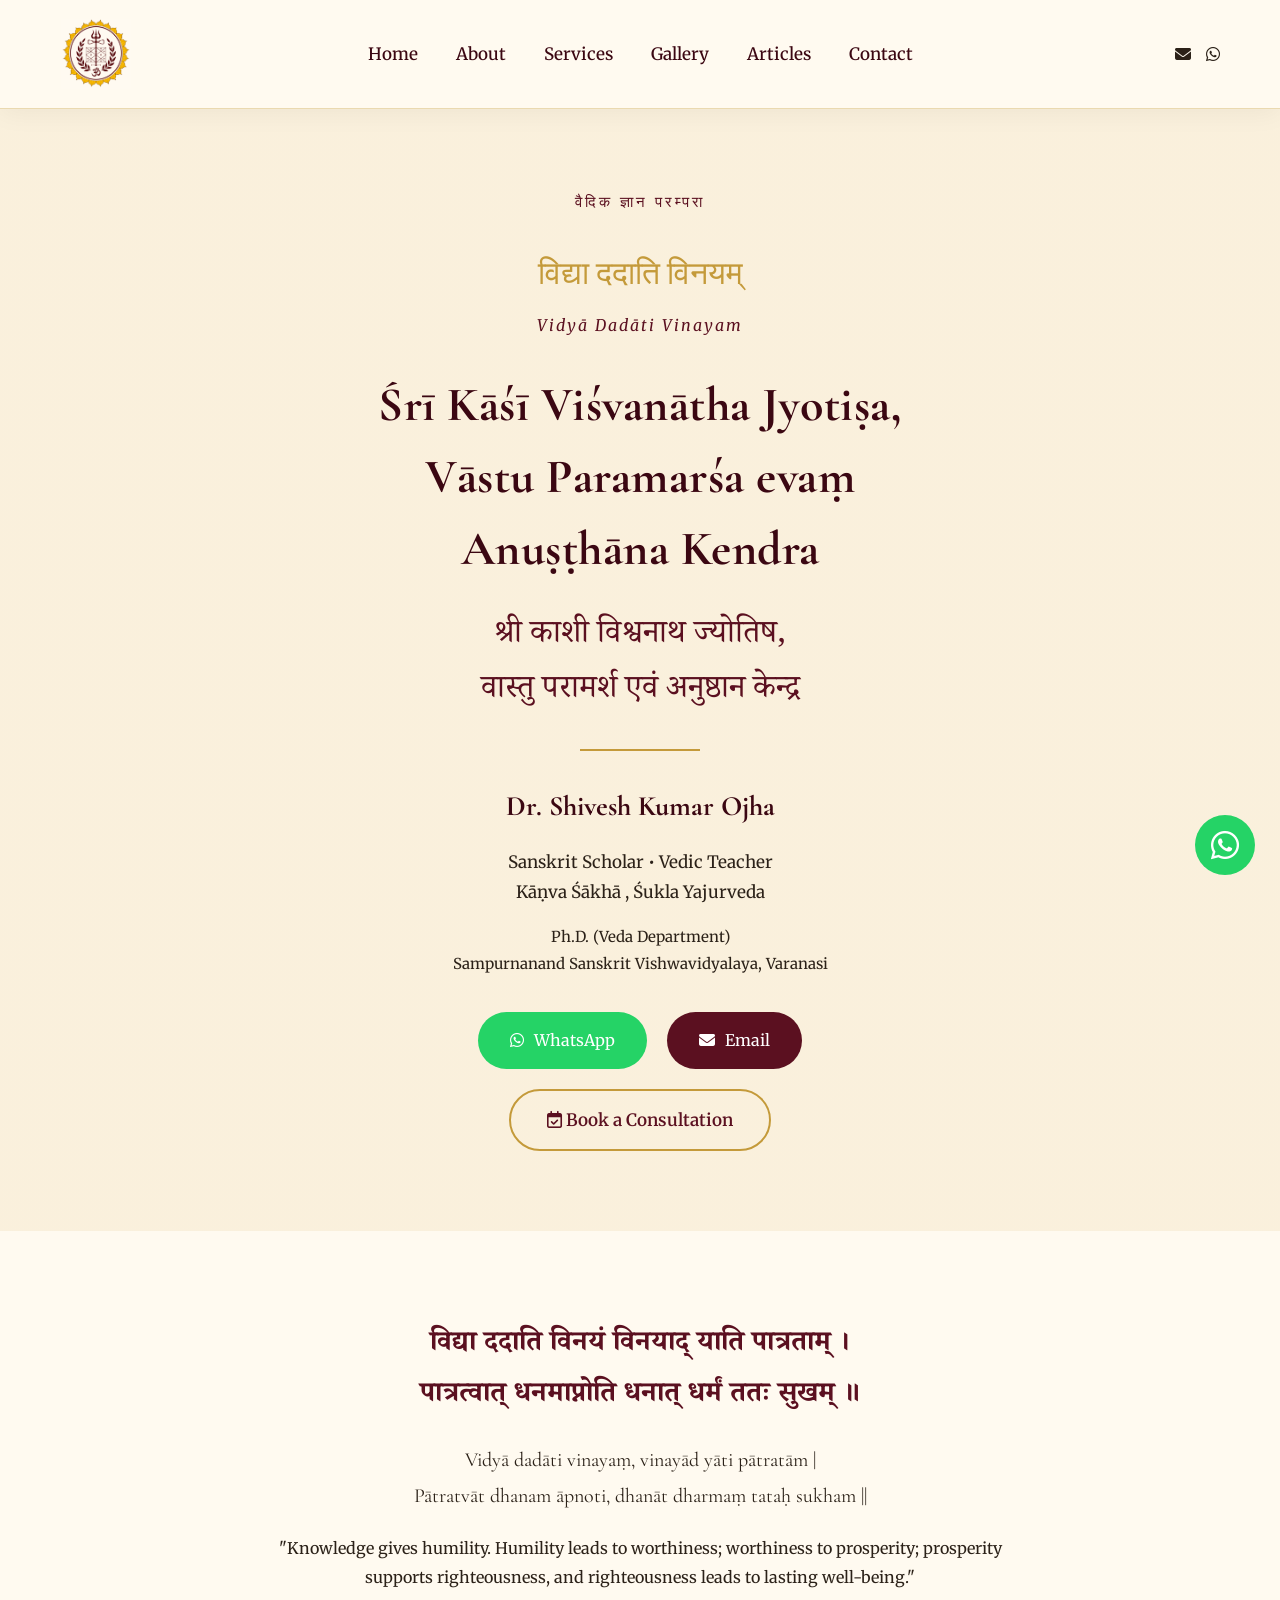
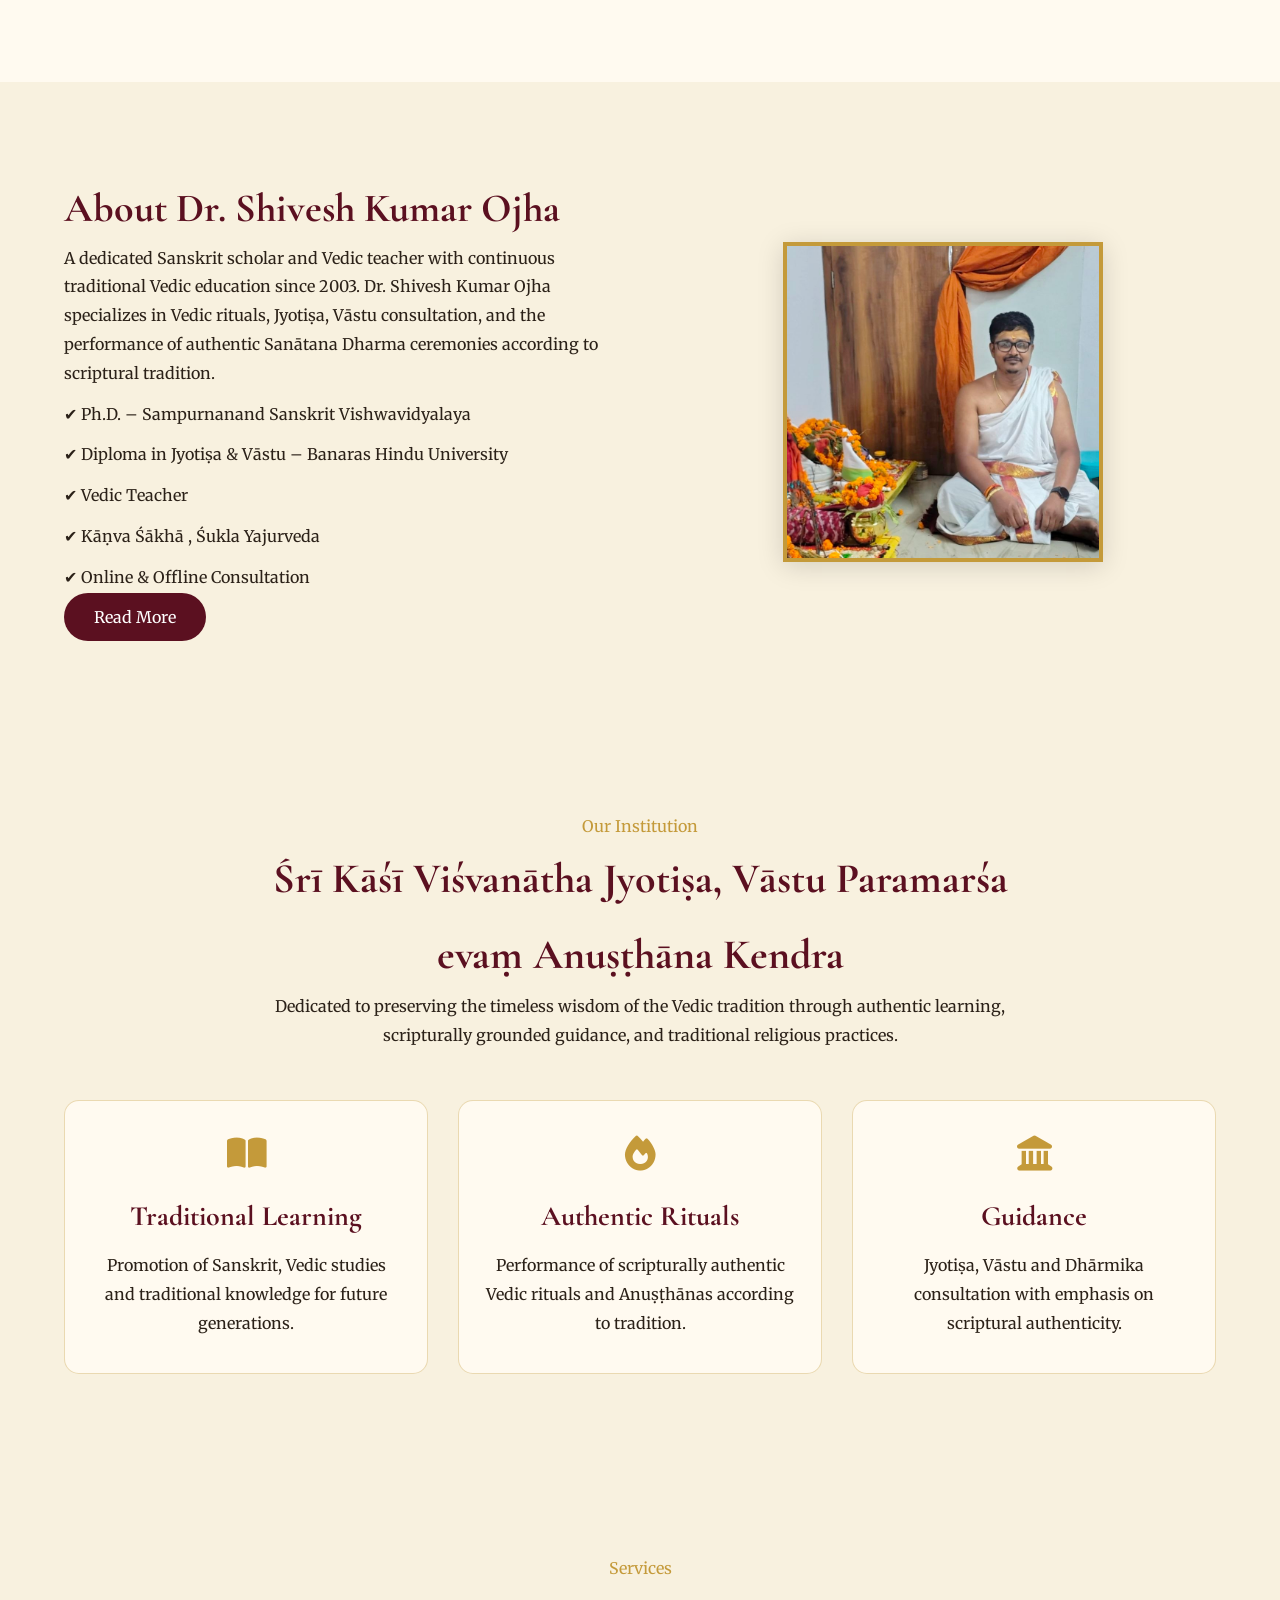
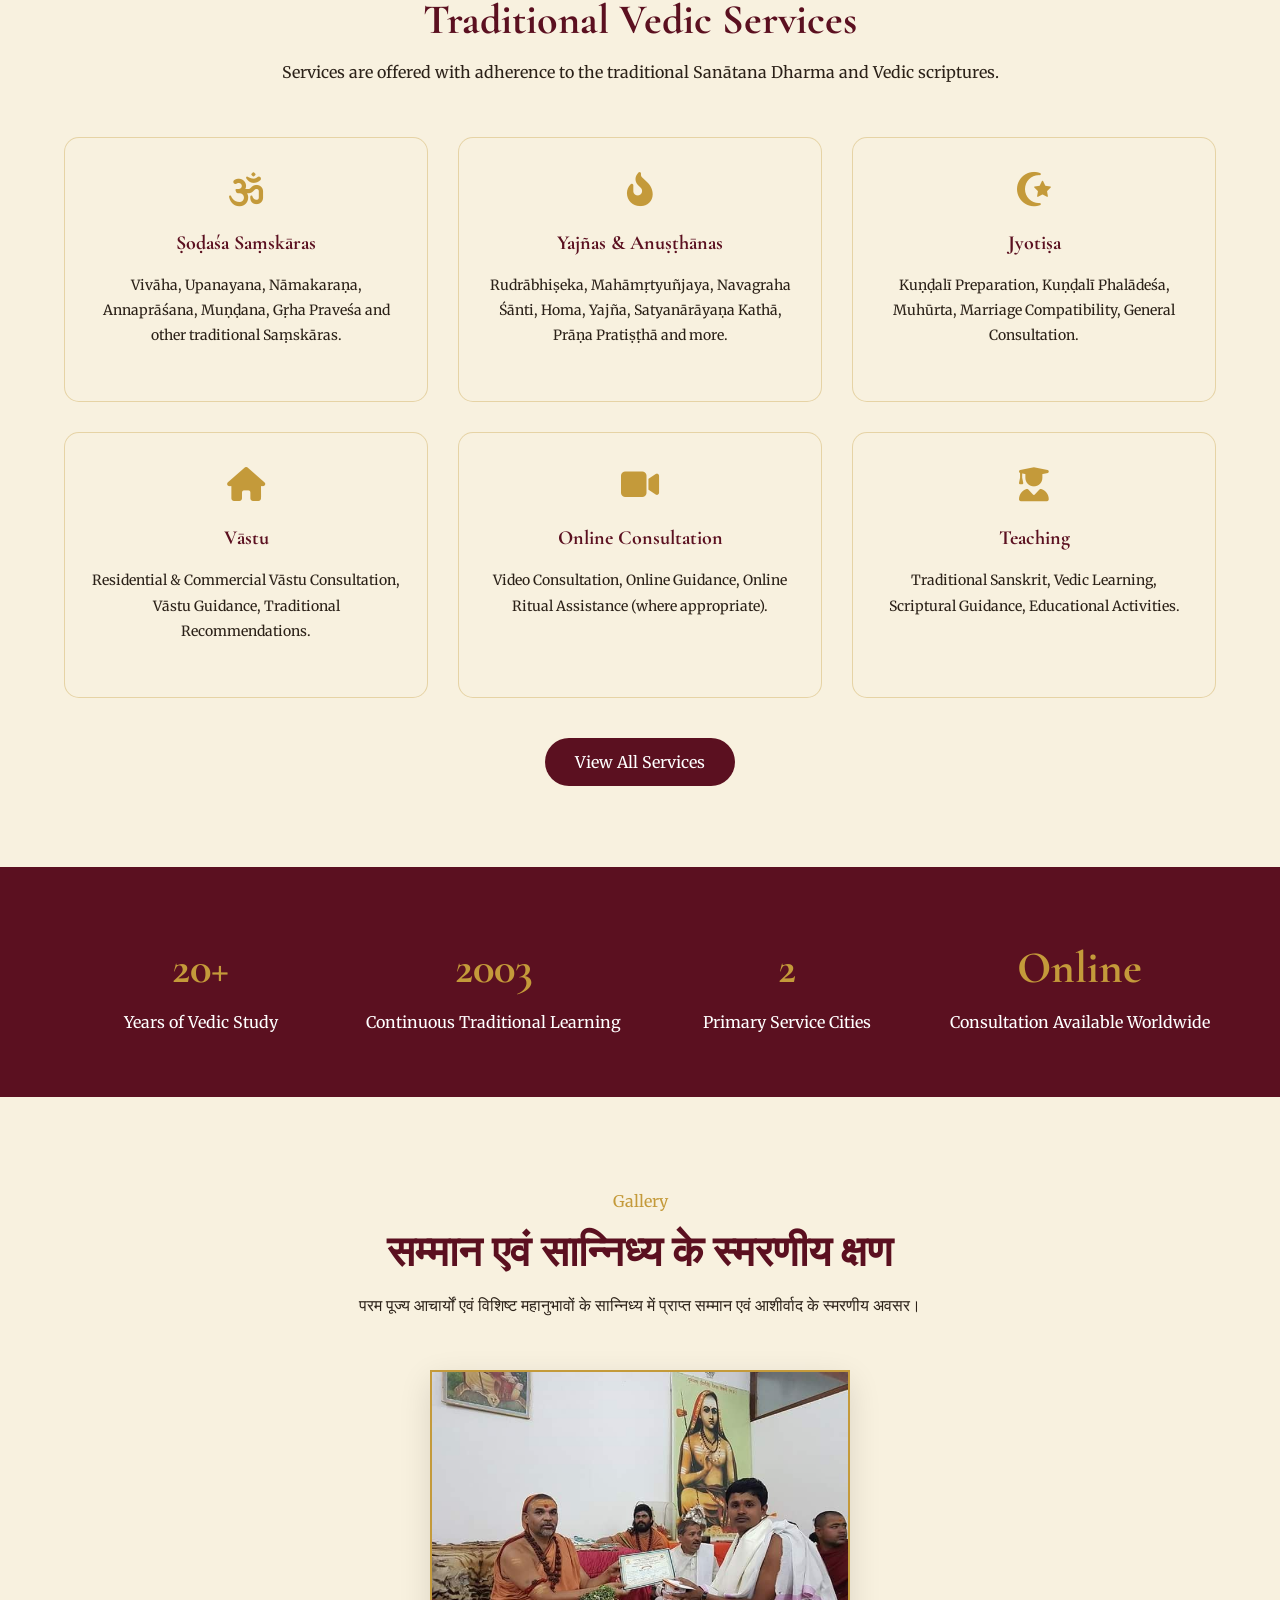
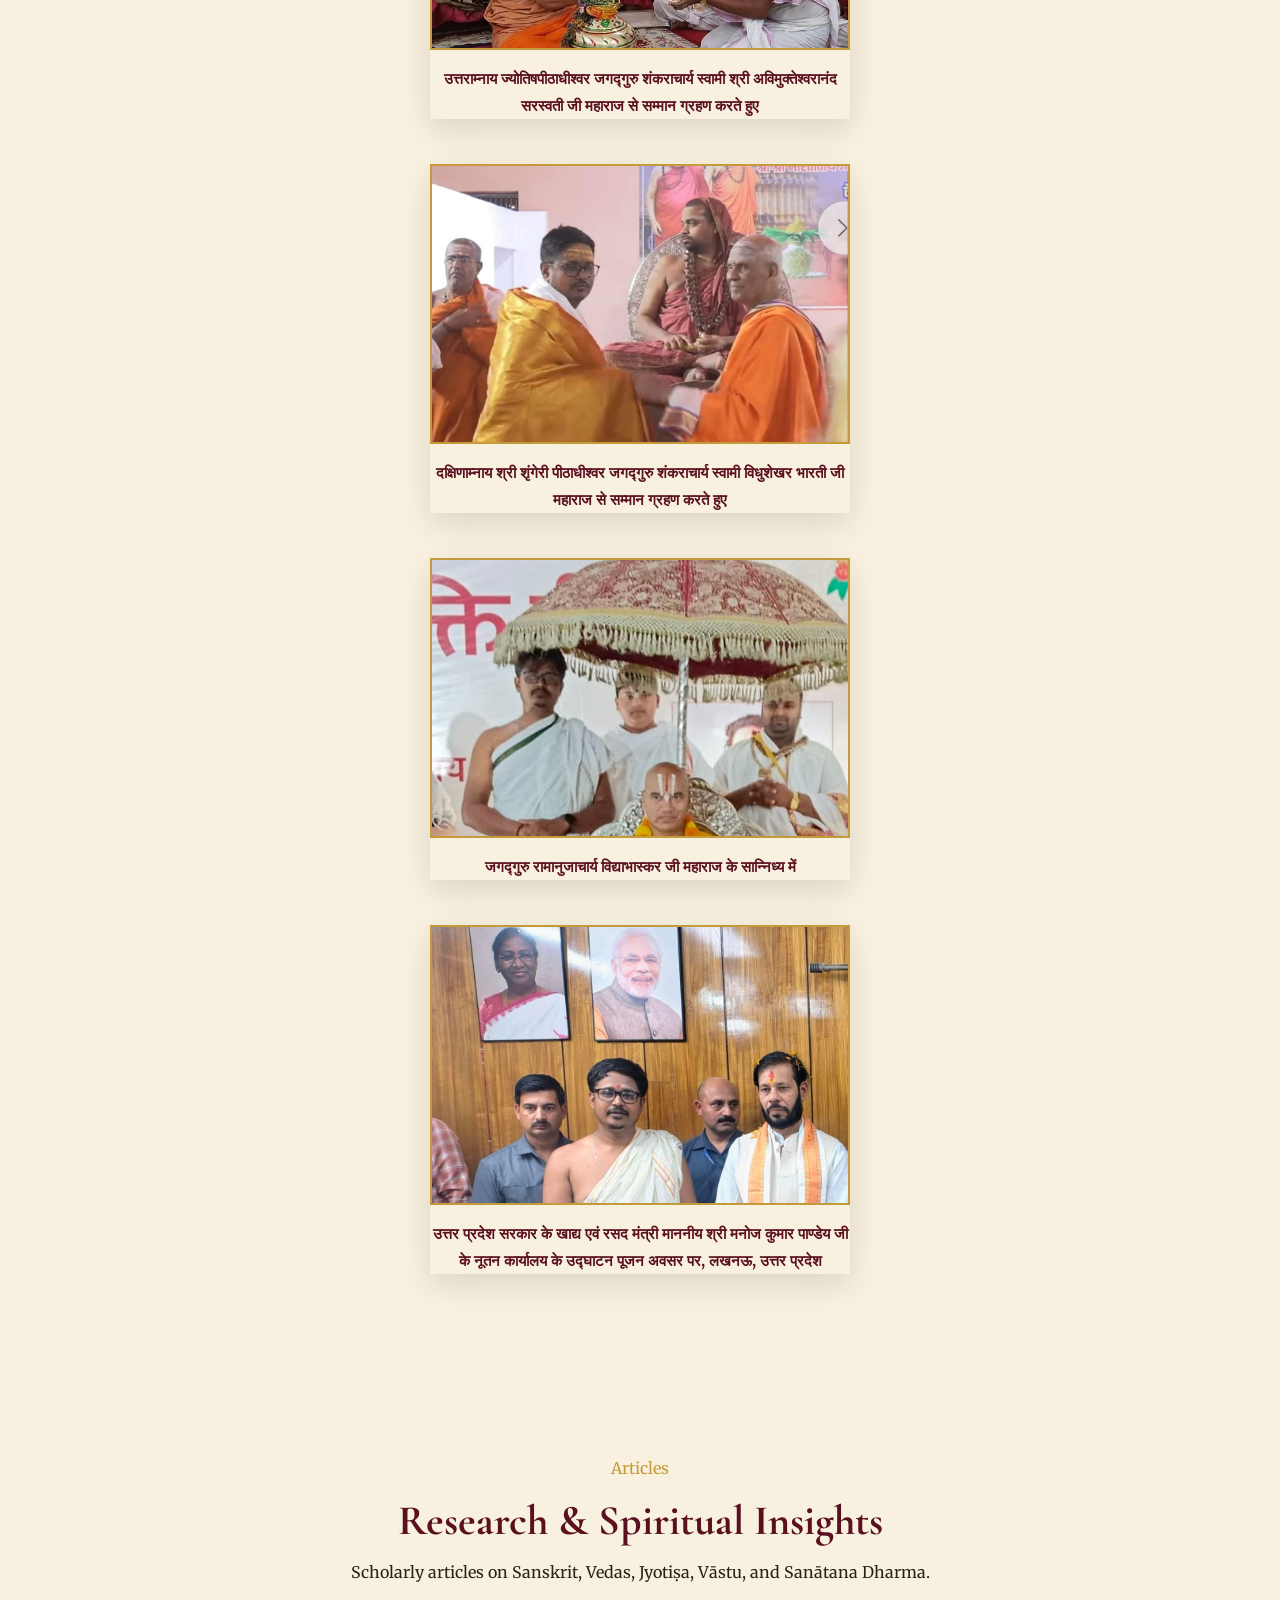
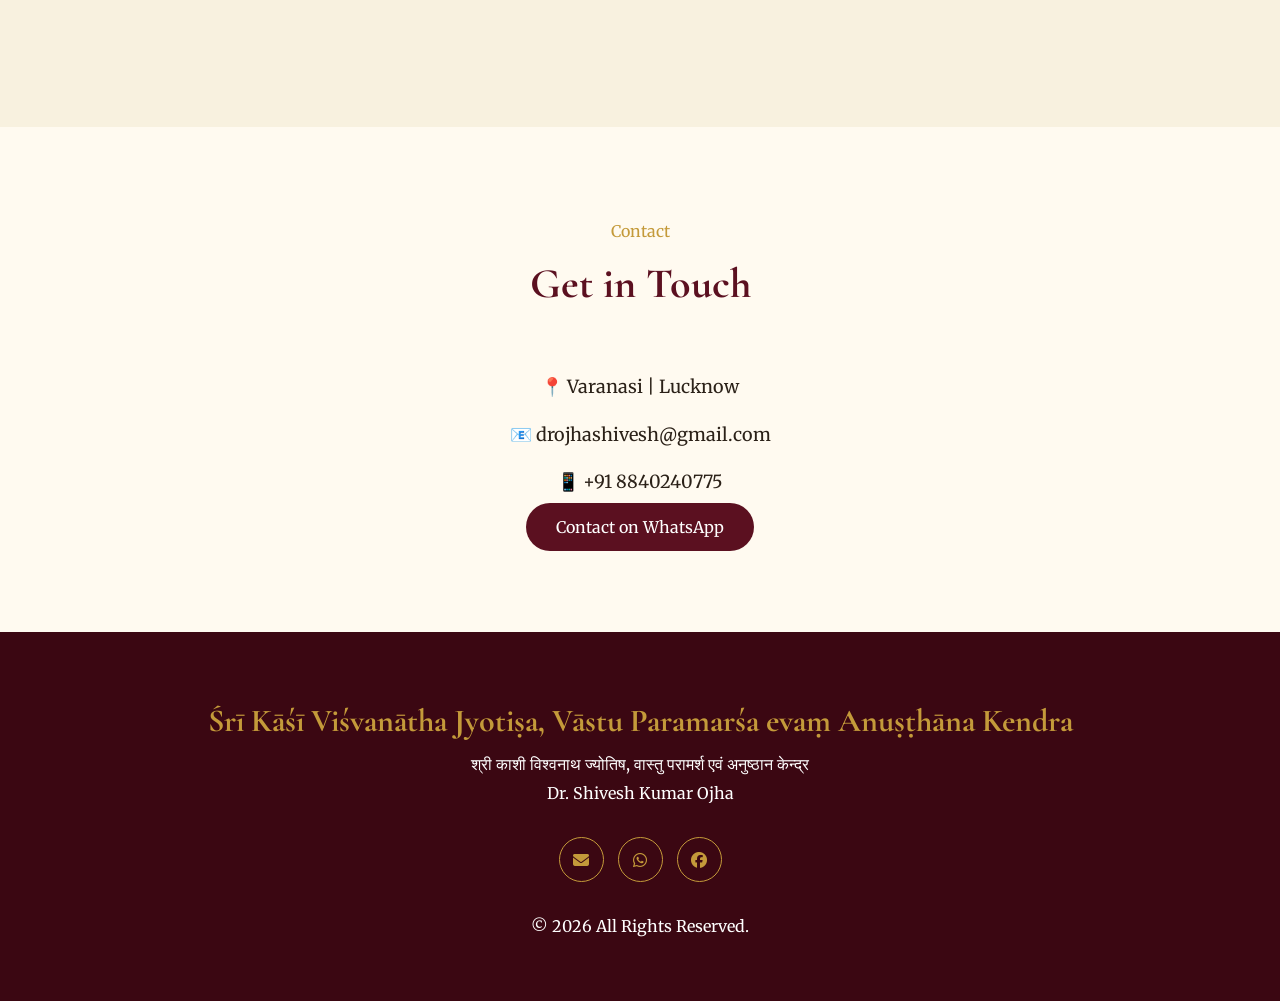
==== index.html @ 74077468 "First upload of my site" ====
<!DOCTYPE html>
<html lang="en">
<head>
    <meta charset="UTF-8">
    <meta name="viewport" content="width=device-width, initial-scale=1.0">
    <title>Śrī Kāśī Viśvanātha Jyotiṣa, Vāstu Paramarśa evaṃ Anuṣṭhāna Kendra</title>
    <meta name="description" content="Official website of Dr. Shivesh Kumar Ojha, Sanskrit Scholar, Vedic Teacher, Kāṇva Śākhā, Śukla Yajurveda. Traditional Vedic rituals, Jyotiṣa, Vāstu consultation and Anuṣṭhānas.">

    <!-- Google Fonts -->
    <link rel="preconnect" href="https://fonts.googleapis.com">
    <link rel="preconnect" href="https://fonts.gstatic.com" crossorigin>
    <link href="https://fonts.googleapis.com/css2?family=Cormorant+Garamond:wght@400;500;600;700&family=Merriweather:wght@300;400;700&family=Noto+Serif+Devanagari:wght@400;500;600;700&display=swap" rel="stylesheet">

    <!-- CSS Stylesheets -->
    <link rel="stylesheet" href="css/variables.css">
    <link rel="stylesheet" href="css/style.css">
    <link rel="stylesheet" href="css/responsive.css">

    <!-- Font Awesome Icons -->
    <link rel="stylesheet" href="https://cdnjs.cloudflare.com/ajax/libs/font-awesome/6.6.0/css/all.min.css">

    <!-- Page-specific override: 3-per-row / 2-row services grid (6 cards, 3 + 3) -->
    <style>
        .services-grid {
            display: grid !important;
            grid-template-columns: repeat(3, 1fr) !important;
            gap: 30px;
        }
        @media (max-width: 900px) {
            .services-grid {
                grid-template-columns: repeat(2, 1fr) !important;
            }
        }
        @media (max-width: 600px) {
            .services-grid {
                grid-template-columns: 1fr !important;
            }
        }
    </style>
</head>
<body>

    <!-- Navigation Header -->
    <header>
        <nav class="navbar">
            <div class="logo">
                <img src="logo.png" alt="Institution Logo" class="site-logo">
            </div>
            <ul class="nav-links">
                <li><a href="#">Home</a></li>
                <li><a href="about.html">About</a></li>
                <li><a href="services.html">Services</a></li>
                <li><a href="gallery.html">Gallery</a></li>
                <li><a href="articles.html">Articles</a></li>
                <li><a href="contact.html">Contact</a></li>
            </ul>
            <div class="nav-buttons">
    <a href="mailto:drojhashivesh@gmail.com"><i class="fa-solid fa-envelope"></i></a>
    <a href="https://wa.me/918840240775" target="_blank"><i class="fa-brands fa-whatsapp"></i></a>
</div>
            <button class="menu-toggle" id="menuToggle" aria-label="Toggle menu" aria-expanded="false">
                <i class="fa-solid fa-bars"></i>
            </button>
        </nav>
    </header>
    <div class="nav-overlay" id="navOverlay"></div>

    <!-- Hero Section -->
    <section class="hero">
        <div class="hero-overlay"></div>
        <div class="hero-content">
            <p class="subtitle">वैदिक ज्ञान परम्परा</p>
            
            <div class="sanskrit-motto">
                <p>विद्या ददाति विनयम्</p>
                <span>Vidyā Dadāti Vinayam</span>
            </div>

            <h1>
                Śrī Kāśī Viśvanātha Jyotiṣa,<br>
                Vāstu Paramarśa evaṃ<br>
                Anuṣṭhāna Kendra
            </h1>

            <h2>
                श्री काशी विश्वनाथ ज्योतिष,<br>
                वास्तु परामर्श एवं अनुष्ठान केन्द्र
            </h2>

            <div class="divider"></div>

            <h3>Dr. Shivesh Kumar Ojha</h3>

            <p class="designation">
                Sanskrit Scholar • Vedic Teacher<br>
                Kāṇva Śākhā , Śukla Yajurveda
            </p>

            <p class="qualification">
                Ph.D. (Veda Department)<br>
                Sampurnanand Sanskrit Vishwavidyalaya, Varanasi
            </p>

            <div class="hero-buttons">
                <a href="https://wa.me/918840240775" target="_blank" class="btn whatsapp-btn">
                    <i class="fa-brands fa-whatsapp"></i> WhatsApp
                </a>
                <a href="mailto:drojhashivesh@gmail.com" class="btn email-btn">
                    <i class="fa-solid fa-envelope"></i> Email
                </a>
            </div>

            <a href="https://wa.me/918840240775?text=Namaste%20Dr.%20Shivesh%20Kumar%20Ojha.%20I%20would%20like%20to%20book%20a%20consultation."
               target="_blank" class="consultation-btn">
                <i class="fa-regular fa-calendar-check"></i> Book a Consultation
            </a>
        </div>

        <div class="hero-image">
            <div class="image-placeholder">Founder Photograph</div>
        </div>
    </section>

    <!-- Sacred Quote Section -->
    <section class="quote">
        <div class="container">
            <h2>
                विद्या ददाति विनयं विनयाद् याति पात्रताम् ।<br>
                पात्रत्वात् धनमाप्नोति धनात् धर्मं ततः सुखम् ॥
            </h2>
            <p>
                Vidyā dadāti vinayaṃ, vinayād yāti pātratām |<br>
                Pātratvāt dhanam āpnoti, dhanāt dharmaṃ tataḥ sukham ||
            </p>
            <span>
                "Knowledge gives humility. Humility leads to worthiness; worthiness to prosperity; prosperity supports righteousness, and righteousness leads to lasting well-being."
            </span>
        </div>
    </section>

    <!-- About Preview Section -->
    <section class="about-preview">
        <div class="container">
            <div class="about-left">
                <h2>About Dr. Shivesh Kumar Ojha</h2>
                <p>
                    A dedicated Sanskrit scholar and Vedic teacher with continuous traditional Vedic education since 2003. Dr. Shivesh Kumar Ojha specializes in Vedic rituals, Jyotiṣa, Vāstu consultation, and the performance of authentic Sanātana Dharma ceremonies according to scriptural tradition.
                </p>
                <ul>
                    <li>✔ Ph.D. – Sampurnanand Sanskrit Vishwavidyalaya</li>
                    <li>✔ Diploma in Jyotiṣa & Vāstu – Banaras Hindu University</li>
                    <li>✔ Vedic Teacher</li>
                    <li>✔ Kāṇva Śākhā , Śukla Yajurveda</li>
                    <li>✔ Online & Offline Consultation</li>
                </ul>
                <a href="about.html" class="primary-btn">Read More</a>
            </div>
            <div class="about-right">
                <img src="founder.jpg" alt="Dr. Shivesh Kumar Ojha" class="about-photo">
            </div>
        </div>
    </section>

    <!-- Organization Section -->
    <section class="organization">
        <div class="container">
            <div class="section-heading">
                <span>Our Institution</span>
                <h2>Śrī Kāśī Viśvanātha Jyotiṣa, Vāstu Paramarśa evaṃ Anuṣṭhāna Kendra</h2>
                <p>
                    Dedicated to preserving the timeless wisdom of the Vedic tradition
                    through authentic learning, scripturally grounded guidance, and
                    traditional religious practices.
                </p>
            </div>

            <div class="org-grid">
                <div class="org-card">
                    <i class="fa-solid fa-book-open"></i>
                    <h3>Traditional Learning</h3>
                    <p>Promotion of Sanskrit, Vedic studies and traditional knowledge for future generations.</p>
                </div>
                <div class="org-card">
                    <i class="fa-solid fa-fire"></i>
                    <h3>Authentic Rituals</h3>
                    <p>Performance of scripturally authentic Vedic rituals and Anuṣṭhānas according to tradition.</p>
                </div>
                <div class="org-card">
                    <i class="fa-solid fa-landmark"></i>
                    <h3>Guidance</h3>
                    <p>Jyotiṣa, Vāstu and Dhārmika consultation with emphasis on scriptural authenticity.</p>
                </div>
            </div>
        </div>
    </section>

    <!-- Services Section -->
    <section class="services-preview">
        <div class="container">
            <div class="section-heading">
                <span>Services</span>
                <h2>Traditional Vedic Services</h2>
                <p>Services are offered with adherence to the traditional Sanātana Dharma and Vedic scriptures.</p>
            </div>

            <div class="services-grid">
                <div class="service-card" onclick="openServiceModal('samskara')">
                    <i class="fa-solid fa-om"></i>
                    <h3>Ṣoḍaśa Saṃskāras</h3>
                    <p>Vivāha, Upanayana, Nāmakaraṇa, Annaprāśana, Muṇḍana, Gṛha Praveśa and other traditional Saṃskāras.</p>
                </div>

                <div class="service-card" onclick="openServiceModal('yajna')">
                    <i class="fa-solid fa-fire-flame-curved"></i>
                    <h3>Yajñas & Anuṣṭhānas</h3>
                    <p>Rudrābhiṣeka, Mahāmṛtyuñjaya, Navagraha Śānti, Homa, Yajña, Satyanārāyaṇa Kathā, Prāṇa Pratiṣṭhā and more.</p>
                </div>

                <div class="service-card" onclick="openServiceModal('jyotisha')">
                    <i class="fa-solid fa-star-and-crescent"></i>
                    <h3>Jyotiṣa</h3>
                    <p>Kuṇḍalī Preparation, Kuṇḍalī Phalādeśa, Muhūrta, Marriage Compatibility, General Consultation.</p>
                </div>

                <div class="service-card" onclick="openServiceModal('vastu')">
                    <i class="fa-solid fa-house"></i>
                    <h3>Vāstu</h3>
                    <p>Residential & Commercial Vāstu Consultation, Vāstu Guidance, Traditional Recommendations.</p>
                </div>

                <div class="service-card" onclick="openServiceModal('online')">
                    <i class="fa-solid fa-video"></i>
                    <h3>Online Consultation</h3>
                    <p>Video Consultation, Online Guidance, Online Ritual Assistance (where appropriate).</p>
                </div>

                <div class="service-card" onclick="openServiceModal('teaching')">
                    <i class="fa-solid fa-user-graduate"></i>
                    <h3>Teaching</h3>
                    <p>Traditional Sanskrit, Vedic Learning, Scriptural Guidance, Educational Activities.</p>
                </div>
            </div>

            <div class="center-button">
                <a href="services.html" class="primary-btn">View All Services</a>
            </div>
        </div>
    </section>

    <!-- Statistics Section -->
    <section class="stats">
        <div class="container">
            <div class="stat-box">
                <h2>20+</h2>
                <p>Years of Vedic Study</p>
            </div>
            <div class="stat-box">
                <h2>2003</h2>
                <p>Continuous Traditional Learning</p>
            </div>
            <div class="stat-box">
                <h2>2</h2>
                <p>Primary Service Cities</p>
            </div>
            <div class="stat-box">
                <h2>Online</h2>
                <p>Consultation Available Worldwide</p>
            </div>
        </div>
    </section>

    <!-- Gallery Section -->
    <section class="gallery-preview">
        <div class="container">
            <div class="section-heading">
                <span>Gallery</span>
                <h2>सम्मान एवं सान्निध्य के स्मरणीय क्षण</h2>
                <p>परम पूज्य आचार्यों एवं विशिष्ट महानुभावों के सान्निध्य में प्राप्त सम्मान एवं आशीर्वाद के स्मरणीय अवसर।</p>
            </div>

            <div class="gallery-grid">
                <div class="gallery-item">
                    <img src="assets/images/photo1.jpg" alt="Blessing from Jagadguru Shankaracharya Swami Avimukteshwaranand Saraswati Ji">
                    <p>उत्तराम्नाय ज्योतिषपीठाधीश्वर जगद्गुरु शंकराचार्य स्वामी श्री अविमुक्तेश्वरानंद सरस्वती जी महाराज से सम्मान ग्रहण करते हुए</p>
                </div>

                <div class="gallery-item">
                    <img src="assets/images/photo2.jpg" alt="Blessing from Jagadguru Shankaracharya Swami Vidhusekhara Bharati Ji">
                    <p>दक्षिणाम्नाय श्री शृंगेरी पीठाधीश्वर जगद्गुरु शंकराचार्य स्वामी विधुशेखर भारती जी महाराज से सम्मान ग्रहण करते हुए</p>
                </div>

                <div class="gallery-item">
                    <img src="assets/images/photo3.jpg" alt="With Jagadguru Ramanujacharya Vidyabhaskar Ji">
                    <p>जगद्गुरु रामानुजाचार्य विद्याभास्कर जी महाराज के सान्निध्य में</p>
                </div>

                <div class="gallery-item">
                    <img src="assets/images/photo4.jpg" alt="Inauguration Puja with Minister Shri Manoj Kumar Pandey">
                    <p>उत्तर प्रदेश सरकार के खाद्य एवं रसद मंत्री माननीय श्री मनोज कुमार पाण्डेय जी के नूतन कार्यालय के उद्घाटन पूजन अवसर पर, लखनऊ, उत्तर प्रदेश</p>
                </div>
            </div>
        </div>
    </section>

    <!-- Articles Section -->
    <section class="articles-preview">
        <div class="container">
            <div class="section-heading">
                <span>Articles</span>
                <h2>Research & Spiritual Insights</h2>
                <p>Scholarly articles on Sanskrit, Vedas, Jyotiṣa, Vāstu, and Sanātana Dharma.</p>
            </div>
            <!-- Dynamic placeholder for article cards, links, or feeds can be injected here -->
        </div>
    </section>

    <!-- Contact Preview Section -->
    <section class="contact-preview">
        <div class="container">
            <div class="section-heading">
                <span>Contact</span>
                <h2>Get in Touch</h2>
            </div>
            <p>📍 Varanasi | Lucknow</p>
            <p>📧 drojhashivesh@gmail.com</p>
            <p>📱 +91 8840240775</p>
            <a href="https://wa.me/918840240775" target="_blank" class="primary-btn">Contact on WhatsApp</a>
        </div>
    </section>

    <!-- Footer & Universal Modals -->
    <footer>
        <div class="container">
            <h3>Śrī Kāśī Viśvanātha Jyotiṣa, Vāstu Paramarśa evaṃ Anuṣṭhāna Kendra</h3>
            <p>श्री काशी विश्वनाथ ज्योतिष, वास्तु परामर्श एवं अनुष्ठान केन्द्र</p>
            <p>Dr. Shivesh Kumar Ojha</p>
            
            <div class="footer-icons">
                <a href="mailto:drojhashivesh@gmail.com"><i class="fa-solid fa-envelope"></i></a>
                <a href="https://wa.me/918840240775" target="_blank"><i class="fa-brands fa-whatsapp"></i></a>
                <a href="#"><i class="fa-brands fa-facebook"></i></a>
            </div>
            <p>© 2026 All Rights Reserved.</p>
        </div>

        <!-- Universal Service Display Modal Window Popup -->
        <div id="serviceModal" class="modal">
            <div class="modal-content">
                <span class="close" onclick="closeServiceModal()">&times;</span>
                <h2 id="modalTitle"></h2>
                <p id="modalDescription"></p>
                <ul id="modalList"></ul>
                <a href="https://wa.me/918840240775" class="consultation-btn" target="_blank">📅 Book Consultation</a>
            </div>
        </div>
    </footer>

    <!-- Bottom Fixed WhatsApp Launcher Icon -->
    <a href="https://wa.me/918840240775" class="floating-whatsapp" target="_blank" aria-label="Chat on WhatsApp">
        <i class="fa-brands fa-whatsapp"></i>
    </a>

    <!-- External Script Integration -->
    <script src="js/script.js"></script>

    <!-- Mobile Navigation Toggle -->
    <script>
        (function () {
            var menuToggle = document.getElementById('menuToggle');
            var navLinks = document.querySelector('.nav-links');
            var navOverlay = document.getElementById('navOverlay');

            if (!menuToggle || !navLinks || !navOverlay) return;

            function closeMenu() {
                navLinks.classList.remove('active');
                navOverlay.classList.remove('active');
                menuToggle.setAttribute('aria-expanded', 'false');
                document.body.classList.remove('nav-open');
            }

            function toggleMenu() {
                var isOpen = navLinks.classList.toggle('active');
                navOverlay.classList.toggle('active', isOpen);
                menuToggle.setAttribute('aria-expanded', String(isOpen));
                document.body.classList.toggle('nav-open', isOpen);
            }

            menuToggle.addEventListener('click', toggleMenu);
            navOverlay.addEventListener('click', closeMenu);
            navLinks.querySelectorAll('a').forEach(function (link) {
                link.addEventListener('click', closeMenu);
            });
            window.addEventListener('resize', function () {
                if (window.innerWidth > 900) closeMenu();
            });
        })();
    </script>
</body>
</html>
---- css/variables.css ----
:root {

    /* Traditional Royal Palette */

    --cream: #f8f1df;
    --light-cream: #fffaf0;

    --maroon: #5b1020;
    --deep-maroon: #3b0712;

    --gold: #c49a3a;
    --soft-gold: #d8b866;

    --brown: #4a3020;

    --text-dark: #2b2118;
    --text-light: #fff8e7;

    --border-gold: rgba(196,154,58,0.35);


    /* Typography */

    --heading-font: "Cormorant Garamond", serif;

    --body-font: "Merriweather", serif;

    --devanagari-font: "Noto Serif Devanagari", serif;


    /* Layout */

    --container-width: 1200px;

    --section-space: 90px;


    /* Effects */

    --shadow:
    0 10px 30px rgba(0,0,0,0.12);


    --transition:
    all 0.3s ease;

}
.site-logo{
    width:80px;
    height:80px;
    object-fit:contain;
    display:block;
}
---- css/style.css ----
/* ================================
   GLOBAL RESET
================================ */

* {
    margin: 0;
    padding: 0;
    box-sizing: border-box;
}


html {
    scroll-behavior: smooth;
}


body {

    background: var(--cream);

    color: var(--text-dark);

    font-family: var(--body-font);

    line-height: 1.8;

    padding-top: 108px;

}


img {

    max-width: 100%;

    display: block;

}


a {

    text-decoration: none;

    color: inherit;

}


ul {

    list-style: none;

}



/* ================================
   COMMON CONTAINER
================================ */


.container {

    width: 90%;

    max-width: var(--container-width);

    margin: auto;

}



/* ================================
   NAVBAR
================================ */


header {

    position: sticky;

    top: 0;

    z-index: 1000;

}

.navbar{
    width:100%;
    display:grid;
    grid-template-columns:80px 1fr 80px;
    align-items:center;
    padding:18px 60px;
    background:rgba(255,250,241,.95);
    backdrop-filter:blur(12px);
    position:fixed;
    top:0;
    left:0;
    z-index:1000;
    border-bottom:1px solid var(--border-gold);
    box-shadow:0 4px 25px rgba(0,0,0,.05);
}

.logo{
    justify-self:start;
    width:72px;
    height:72px;
    display:flex;
    align-items:center;
    justify-content:center;
    flex-shrink:0;
}

.nav-links{
    justify-self:center;
}

.nav-buttons{
    justify-self:end;
}

.site-logo{
    width:70px;
    height:70px;
    object-fit:contain;
    display:block;
}

.nav-links{
    display:flex;
    align-items:center;
    justify-content:center;
    gap:38px;
    list-style:none;
    flex:1;
}


.nav-links a{

    text-decoration:none;

    color:var(--deep-maroon);

    font-size:17px;

    font-weight:500;

    transition:.3s;

    position:relative;

}
.nav-links a::after{

    content:"";

    position:absolute;

    left:0;

    bottom:-6px;

    width:0;

    height:2px;

    background:var(--gold);

    transition:.35s;

}



.nav-links a:hover::after{

    width:100%;

}



.nav-links a:hover {

    color: var(--gold);

}


.nav-buttons{
    width:72px;
    display:flex;
    justify-content:flex-end;
    gap:15px;
}



.whatsapp-btn {

    background: var(--maroon);

    color: white;

    padding: 10px 18px;

    border-radius: 30px;

}



.email-btn {

    color: var(--maroon);

    font-size: 22px;

}



/* ================================
   HERO
================================ */


.hero {

    min-height: 85vh;

    display: flex;

    align-items: center;

    justify-content: center;

    text-align: center;

    position: relative;

    padding: 70px 20px;

}


.hero-content {
    width: 100%;
    max-width: 800px;
    margin: 0 auto;
    z-index: 2;
}



.subtitle {

    color: var(--gold);

    letter-spacing: 2px;

    font-size: 14px;

}


.hero h1 {

    font-family: var(--heading-font);

    font-size: clamp(38px,5vw,65px);

    line-height: 1.15;

    color: var(--maroon);

    margin: 20px 0;

}


.hero h2 {

    font-family: var(--devanagari-font);

    font-size: 25px;

    font-weight: 500;

}


.divider {

    height: 2px;

    width: 120px;

    background: var(--gold);

    margin: 25px auto;

}



.hero h3 {

    font-family: var(--heading-font);

    font-size: 36px;

    color: var(--deep-maroon);

}


.designation {

    font-size: 18px;

}


.qualification {

    margin-top: 15px;

    font-size: 15px;

}



.hero-buttons {

    margin-top: 35px;

    display: flex;

    justify-content: center;

    gap: 20px;

}



.primary-btn,
.secondary-btn {


    padding: 14px 30px;

    border-radius: 40px;

    transition: var(--transition);

}



.primary-btn {

    background: var(--maroon);

    color:white;

}


.secondary-btn {

    border:1px solid var(--maroon);

    color:var(--maroon);

}


.primary-btn:hover,
.secondary-btn:hover {

    transform: translateY(-3px);

}



/* ================================
 QUOTE
================================ */


.quote {

    text-align:center;

    padding: var(--section-space) 20px;

    background: var(--light-cream);

}


.quote h2 {

    font-family: var(--devanagari-font);

    color:var(--maroon);

    font-size:28px;

}


.quote p {

    font-family: var(--heading-font);

    font-size:20px;

    margin:20px;

}


.quote span {

    display:block;

    max-width:750px;

    margin:auto;

}



/* ================================
 SECTION HEADINGS
================================ */


.section-heading {

    text-align:center;

    max-width:800px;

    margin:0 auto 50px;

}


.section-heading span {

    color:var(--gold);

}


.section-heading h2 {

    font-family:var(--heading-font);

    color:var(--maroon);

    font-size:42px;

}



/* ================================
 ABOUT
================================ */


.about-preview {

    padding:var(--section-space) 0;

}


.about-preview .container {

    display:grid;

    grid-template-columns:1fr 1fr;

    gap:60px;

    align-items:center;

}


.about-left h2 {

    font-family:var(--heading-font);

    color:var(--maroon);

    font-size:40px;

}


.about-left li {

    margin:12px 0;

}


.image-placeholder {

    min-height:300px;

    border:2px dashed var(--gold);

    display:flex;

    justify-content:center;

    align-items:center;

    color:var(--gold);

}


.large {

    min-height:450px;

}
/* ================================
   ORGANIZATION CARDS
================================ */


.organization,
.services-preview,
.gallery-preview,
.articles-preview,
.contact-preview {

    padding: var(--section-space) 0;

}



.org-grid,
.services-grid {

    display:grid;

    grid-template-columns:repeat(3,1fr);

    gap:30px;

}



.org-card,
.service-card {

    background:var(--light-cream);

    padding:35px 25px;

    text-align:center;

    border:1px solid var(--border-gold);

    border-radius:15px;

    transition:var(--transition);

}



.org-card:hover,
.service-card:hover {

    transform:translateY(-8px);

    box-shadow:var(--shadow);

}



.org-card i,
.service-card i {

    font-size:35px;

    color:var(--gold);

    margin-bottom:20px;

}



.org-card h3,
.service-card h3 {

    font-family:var(--heading-font);

    color:var(--maroon);

    font-size:28px;

    margin-bottom:10px;

}




/* ================================
   SERVICES
================================ */


.service-card p {

    font-size:15px;

}



.center-button {

    text-align:center;

    margin-top:50px;

}




/* ================================
   STATISTICS
================================ */


.stats {

    background:var(--maroon);

    color:white;

    padding:60px 0;

}


.stats .container {

    display:grid;

    grid-template-columns:repeat(4,1fr);

    gap:20px;

    text-align:center;

}


.stat-box h2 {

    font-family:var(--heading-font);

    color:var(--gold);

    font-size:45px;

}


.stat-box p {

    font-size:16px;

}




/* ================================
   GALLERY
================================ */


/* gallery-preview grid/item rules consolidated below near line ~1385 */





/* ================================
   CONTACT
================================ */


.contact-preview {

    text-align:center;

    background:var(--light-cream);

}



.contact-preview p {

    margin:15px;

    font-size:18px;

}




/* ================================
   FOOTER
================================ */


footer {

    background:var(--deep-maroon);

    color:white;

    text-align:center;

    padding:60px 20px;

}


footer h3 {

    font-family:var(--heading-font);

    color:var(--gold);

    font-size:32px;

}


.footer-icons {

    margin:25px 0;

}



.footer-icons a {

    display:inline-flex;

    width:45px;

    height:45px;

    justify-content:center;

    align-items:center;

    border:1px solid var(--gold);

    border-radius:50%;

    margin:5px;

    color:var(--gold);

}




/* ================================
   FLOATING WHATSAPP
================================ */


.floating-whatsapp {

    position:fixed;

    right:25px;

    bottom:25px;

    width:60px;

    height:60px;

    background:#25D366;

    color:white;

    border-radius:50%;

    display:flex;

    justify-content:center;

    align-items:center;

    font-size:32px;

    z-index:999;

}



/* ================================
   MOBILE PREPARATION
================================ */


.hero-image {
    display: none;
}

.founder-photo {
    width: 320px;
    height: 320px;
    object-fit: cover;
    border-radius: 0;
    border: 4px solid var(--gold);
    box-shadow: 0 4px 25px rgba(0,0,0,.15);
}

.about-photo {
    width: 320px;
    height: 320px;
    object-fit: cover;
    border-radius: 0;
    border: 4px solid var(--gold);
    box-shadow: 0 4px 25px rgba(0,0,0,.15);
    margin: 0 auto;
    display: block;
}

.about-preview .image-placeholder {
    width: 320px;
    height: 320px;
    margin: 0 auto;
    border: 2px dashed var(--gold);
    display: flex;
    justify-content: center;
    align-items: center;
    color: var(--gold);
}
.about-preview .image-placeholder {
    width: 320px;
    height: 320px;
    min-height: 320px;
    max-width: 320px;
    margin: 0 auto;
    border: 2px dashed var(--gold);
    display: flex;
    justify-content: center;
    align-items: center;
    color: var(--gold);
    flex-shrink: 0;
}


/* ================================
   SANSKRIT MOTTO
================================ */


.sanskrit-motto {

    margin:30px auto;

    text-align:center;

}



.sanskrit-motto p {

    font-family:var(--heading-font);

    font-size:32px;

    color:var(--gold);

    margin-bottom:8px;

}



.sanskrit-motto span {

    font-size:16px;

    letter-spacing:2px;

    color:var(--maroon);

    font-style:italic;

}





/* ================================
   HERO DESIGNATION
================================ */


.designation {

    margin-top:15px;

    font-size:17px;

    line-height:1.8;

    color:var(--text-color);

}



.hero h1 {

    line-height:1.5;

    letter-spacing:0.5px;

}



.hero h2 {

    margin-top:25px;

    line-height:1.7;

    font-weight:400;

}

/* ================================
   PREMIUM HERO SECTION
================================ */


.hero {

    min-height:85vh;

    display:flex;

    align-items:center;

    justify-content:center;

    text-align:center;

    background:

    linear-gradient(

    rgba(250,240,220,0.92),

    rgba(250,240,220,0.92)

    );

    padding:80px 20px;

}



.hero-content {

    max-width:900px;

    margin:auto;

}



.subtitle {

    color:var(--maroon);

    font-size:15px;

    letter-spacing:3px;

    text-transform:uppercase;

    margin-bottom:25px;

}



.hero h1 {

    font-family:var(--heading-font);

    color:var(--deep-maroon);

    font-size:48px;

    margin:20px 0;

}



.hero h2 {

    font-family:"Noto Serif Devanagari", serif;

    color:var(--maroon);

    font-size:32px;

    margin-bottom:25px;

}



.divider {

    width:120px;

    height:2px;

    background:var(--gold);

    margin:30px auto;

}



.hero h3 {

    font-family:var(--heading-font);

    color:var(--deep-maroon);

    font-size:28px;

}

/* ================================
   HERO CONTACT BUTTONS
================================ */


.hero-buttons {

    margin-top:35px;

    display:flex;

    justify-content:center;

    gap:20px;

}



.btn {

    padding:14px 32px;

    border-radius:30px;

    text-decoration:none;

    font-size:16px;

    display:inline-flex;

    align-items:center;

    gap:10px;

    transition:0.3s;

}



.whatsapp-btn {

    background:#25D366;

    color:white;

}



.email-btn {

    background:var(--maroon);

    color:white;

}



.btn:hover {

    transform:translateY(-4px);

    box-shadow:0 8px 20px rgba(0,0,0,0.15);

}
/* CENTER EVERYTHING IN HERO */

.hero {
    display: flex;
    justify-content: center;
    align-items: center;
    text-align: center;
}


.hero-content {
    width: 100%;
    max-width: 900px;
    margin: 0 auto;
}


.hero h1,
.hero h2,
.hero h3,
.hero p,
.hero .sanskrit-motto {
    text-align: center;
}


.hero-buttons {
    justify-content: center;
}

/* ===================== BOOK A CONSULTATION BUTTON ===================== */

.consultation-btn {
    display: inline-block;
    margin-top: 20px;
    padding: 14px 36px;
    border: 2px solid var(--gold);
    border-radius: 40px;
    background: transparent;
    color: var(--maroon);
    font-size: 17px;
    font-weight: 600;
    text-decoration: none;
    transition: all 0.3s ease;
}

.consultation-btn:hover {
    background: var(--gold);
    color: white;
    transform: translateY(-3px);
    box-shadow: 0 8px 20px rgba(0,0,0,0.15);
}
/* ================= MODAL ================= */

.modal{
display:none;
position:fixed;
left:0;
top:0;
width:100%;
height:100%;
background:rgba(0,0,0,.65);
z-index:9999;
}

.modal-content{
background:#fffdf6;
width:90%;
max-width:700px;
margin:5% auto;
padding:40px;
border-radius:18px;
position:relative;
max-height:80vh;
overflow-y:auto;
}

.modal-content h2{
text-align:center;
color:var(--maroon);
margin-bottom:15px;
}

.modal-content p{
text-align:center;
margin-bottom:25px;
}

.modal-content ul{
padding-left:20px;
}

.modal-content li{
margin:12px 0;
}

.close{
position:absolute;
right:20px;
top:15px;
font-size:35px;
cursor:pointer;
color:var(--maroon);
}

.service-card{
cursor:pointer;
}
.samskara-list{
    font-size:18px;
    line-height:2;
    color:var(--text-dark);
    margin:25px 0;
}
#modalList {
    text-align: left;
    margin: 20px auto;
    padding-left: 30px;
}

#modalList li {
    display: list-item;
    margin: 8px 0;
    font-size: 16px;
}
#serviceModal .modal-content {
    text-align: center;
}

#serviceModal #modalList {
    display: inline-block !important;
    text-align: left;
    list-style: decimal !important;
    padding-left: 40px !important;
    margin: 20px auto !important;
}

#serviceModal #modalList li {
    display: list-item !important;
    list-style: decimal !important;
    margin: 8px 0;
    font-size: 17px;
    color: var(--text-dark);
}
#serviceModal .modal-content {
    text-align: center;
}

#serviceModal #modalDescription {
    margin-bottom: 15px;
}

#serviceModal #modalList {
    display: inline-block !important;
    text-align: left;
    list-style: decimal !important;
    padding-left: 35px !important;
    margin: 10px auto 25px !important;
}

#serviceModal #modalList li {
    margin: 6px 0;
}

#serviceModal .consultation-btn {
    display: inline-flex;
    margin-top: 20px;
}
#serviceModal .consultation-btn {
    clear: both;
}
#serviceModal .consultation-btn {
    display: block !important;
    width: fit-content;
    margin: 30px auto 0 !important;
}

#serviceModal #modalList {
    margin-top: 10px !important;
    margin-bottom: 20px !important;
}

#serviceModal h2 {
    margin-bottom: 10px !important;
}

#serviceModal p {
    margin-bottom: 10px !important;
}
#serviceModal #modalDescription {
    display: block !important;
    visibility: visible !important;
    opacity: 1 !important;
    color: var(--text-dark) !important;
    margin: 15px auto 20px !important;
    font-size: 16px;
}
.section-heading h2 {
    color: var(--maroon);
}

/* Homepage "gallery-preview" section — scoped so it never collides
   with the separate .photo-gallery-section rules used on gallery.html */
.gallery-preview .gallery-grid {
    display: flex;
    flex-direction: column;
    align-items: center;
    gap: 45px;
    margin: 0 auto;
}

.gallery-preview .gallery-item {
    display: flex;
    flex-direction: column;
    align-items: center;
    width: 100%;
    max-width: 420px;
    background: transparent;
    border: none;
    padding: 0;
    text-align: center;
    overflow: visible;
}

.gallery-preview .gallery-item img {
    display: block;
    width: 100%;
    aspect-ratio: 1 / 1;
    object-fit: cover;
    object-position: center top;
    border-radius: 0;
    border: 2px solid var(--gold);
}

.gallery-preview .gallery-item p {
    position: static;
    display: block;
    width: 100%;
    margin: 15px 0 0;
    padding: 0;
    text-align: center;
    color: var(--maroon);
    font-weight: 700;
    font-size: 15px;
    line-height: 1.8;
}

/* ================================================
   ABOUT PAGE — new sections only.
   Reuses existing variables/tokens from style.css:
   --cream, --light-cream, --maroon, --deep-maroon,
   --gold, --border-gold, --text-dark, --heading-font,
   --devanagari-font, --body-font, --section-space,
   --shadow, --transition, --container-width
   No navbar/footer classes are touched or redefined.
================================================ */

/* ---------- ABOUT HERO ---------- */
.about-hero {
    text-align: center;
    padding: 160px 20px 80px;
    background: var(--cream);
}

.about-hero h1 {
    font-family: var(--heading-font);
    font-size: clamp(34px, 5vw, 56px);
    color: var(--maroon);
    margin: 15px 0;
}

.about-hero-name {
    font-family: var(--heading-font);
    font-size: clamp(24px, 3vw, 32px);
    color: var(--deep-maroon);
    font-weight: 500;
}

.about-hero-sanskrit {
    font-family: var(--devanagari-font);
    color: var(--gold);
    font-size: 20px;
    margin-top: 15px;
}

/* ---------- FOUNDER SECTION ---------- */
.founder-section {
    padding: var(--section-space) 0;
}

.founder-grid {
    display: grid;
    grid-template-columns: 1fr 1.2fr;
    gap: 60px;
    align-items: center;
}

.founder-image .about-photo {
    width: 100%;
    max-width: 380px;
    height: 380px;
}

.founder-content h2 {
    font-family: var(--heading-font);
    color: var(--maroon);
    font-size: 38px;
    margin: 8px 0 20px;
}

.founder-tags {
    list-style: none;
    display: flex;
    flex-wrap: wrap;
    gap: 10px 14px;
    margin-bottom: 22px;
    padding: 0;
}

.founder-tags li {
    background: var(--light-cream);
    border: 1px solid var(--border-gold);
    color: var(--deep-maroon);
    font-size: 14px;
    padding: 7px 16px;
    border-radius: 30px;
}

.founder-content p {
    margin-bottom: 16px;
    line-height: 1.9;
}

/* ---------- QUALIFICATIONS ---------- */
.qualifications-section {
    padding: var(--section-space) 0;
    background: var(--light-cream);
}

.qualification-grid {
    display: grid;
    grid-template-columns: repeat(4, 1fr);
    gap: 30px;
}

.qualification-card {
    background: var(--cream);
    text-align: center;
    padding: 35px 22px;
    border: 1px solid var(--border-gold);
    border-radius: 15px;
    transition: var(--transition);
}

.qualification-card:hover {
    transform: translateY(-8px);
    box-shadow: var(--shadow);
}

.qualification-card i {
    font-size: 32px;
    color: var(--gold);
    margin-bottom: 18px;
}

.qualification-card h3 {
    font-family: var(--heading-font);
    color: var(--maroon);
    font-size: 20px;
    margin-bottom: 10px;
}

.qualification-card p {
    font-size: 14px;
    line-height: 1.7;
}

/* ---------- AREAS OF EXPERTISE ---------- */
.expertise-section {
    padding: var(--section-space) 0;
}

.expertise-grid {
    display: grid;
    grid-template-columns: repeat(4, 1fr);
    gap: 25px;
}

.expertise-card {
    text-align: center;
    padding: 30px 15px;
    border: 1px solid var(--border-gold);
    border-radius: 15px;
    background: var(--light-cream);
    transition: var(--transition);
}

.expertise-card:hover {
    transform: translateY(-6px);
    box-shadow: var(--shadow);
    background: var(--cream);
}

.expertise-card i {
    font-size: 26px;
    color: var(--gold);
    margin-bottom: 14px;
}

.expertise-card h3 {
    font-family: var(--heading-font);
    color: var(--maroon);
    font-size: 17px;
    font-weight: 600;
}

/* ---------- JOURNEY TIMELINE ---------- */
.journey-section {
    padding: var(--section-space) 0;
    background: var(--light-cream);
}

.timeline {
    position: relative;
    max-width: 700px;
    margin: 0 auto;
    padding-left: 40px;
    border-left: 2px solid var(--gold);
}

.timeline-item {
    position: relative;
    padding-bottom: 45px;
}

.timeline-item:last-child {
    padding-bottom: 0;
}

.timeline-item::before {
    content: "";
    position: absolute;
    left: -47px;
    top: 4px;
    width: 12px;
    height: 12px;
    border-radius: 50%;
    background: var(--gold);
    border: 3px solid var(--cream);
    box-shadow: 0 0 0 2px var(--gold);
}

.timeline-year {
    font-family: var(--heading-font);
    color: var(--gold);
    font-size: 15px;
    font-weight: 700;
    letter-spacing: 1px;
    margin-bottom: 6px;
    min-height: 1px;
}

.timeline-content h3 {
    font-family: var(--heading-font);
    color: var(--maroon);
    font-size: 21px;
    margin-bottom: 8px;
}

.timeline-content p {
    font-size: 15px;
    line-height: 1.8;
}

/* ---------- MISSION / VISION ---------- */
.mission-section,
.vision-section {
    text-align: center;
    padding: var(--section-space) 20px;
}

.mission-section {
    background: var(--cream);
}

.vision-section {
    background: var(--light-cream);
}

.devanagari-quote {
    font-family: var(--devanagari-font);
    color: var(--maroon);
    font-size: 26px;
    margin-bottom: 10px;
}

.section-italic {
    font-style: italic;
    color: var(--gold);
    font-size: 16px;
    margin-bottom: 20px;
}

.mission-text {
    max-width: 750px;
    margin: 0 auto;
    line-height: 1.9;
}

/* ---------- VALUES ---------- */
.values-section {
    padding: var(--section-space) 0;
}

.values-grid {
    display: grid;
    grid-template-columns: repeat(5, 1fr);
    gap: 25px;
}

.value-card {
    text-align: center;
    padding: 30px 15px;
    border: 1px solid var(--border-gold);
    border-radius: 15px;
    transition: var(--transition);
}

.value-card:hover {
    transform: translateY(-6px);
    box-shadow: var(--shadow);
    background: var(--light-cream);
}

.value-card i {
    font-size: 26px;
    color: var(--gold);
    margin-bottom: 14px;
}

.value-card h3 {
    font-family: var(--heading-font);
    color: var(--maroon);
    font-size: 16px;
    font-weight: 600;
}

/* ---------- CLOSING QUOTE ---------- */
.closing-quote-section {
    text-align: center;
    padding: var(--section-space) 20px;
    background: var(--light-cream);
}

.closing-quote-translation {
    display: block;
    max-width: 600px;
    margin: 0 auto;
    color: var(--text-dark);
}

/* ---------- CONSULTATION CTA ---------- */
.about-cta-section {
    text-align: center;
    padding: var(--section-space) 20px;
    background: var(--cream);
}

.about-cta-section h2 {
    font-family: var(--heading-font);
    color: var(--maroon);
    font-size: 34px;
    margin-bottom: 15px;
}

.about-cta-section p {
    max-width: 550px;
    margin: 0 auto;
}

/* ---------- RESPONSIVE ---------- */
@media (max-width: 900px) {
    .founder-grid {
        grid-template-columns: 1fr;
        text-align: center;
    }

    .founder-tags {
        justify-content: center;
    }

    .qualification-grid,
    .expertise-grid {
        grid-template-columns: repeat(2, 1fr);
    }

    .values-grid {
        grid-template-columns: repeat(2, 1fr);
    }
}

@media (max-width: 480px) {
    .qualification-grid,
    .expertise-grid,
    .values-grid {
        grid-template-columns: 1fr;
    }

    .about-hero {
        padding: 140px 20px 60px;
    }
}

/* ================================================
   SERVICES PAGE — new sections only.
   Reuses existing variables/tokens from style.css:
   --cream, --light-cream, --maroon, --deep-maroon,
   --gold, --border-gold, --text-dark, --heading-font,
   --devanagari-font, --body-font, --section-space,
   --shadow, --transition, --container-width
   No navbar/footer classes are touched or redefined.
================================================ */

/* ---------- SERVICES HERO ---------- */
.services-hero {
    text-align: center;
    padding: 160px 20px 80px;
    background: var(--cream);
}

.services-hero h1 {
    font-family: var(--heading-font);
    font-size: clamp(34px, 5vw, 56px);
    color: var(--maroon);
    margin: 15px 0;
}

.services-hero-sanskrit {
    font-family: var(--devanagari-font);
    color: var(--gold);
    font-size: 22px;
}

.services-hero-intro {
    max-width: 720px;
    margin: 25px auto 0;
    line-height: 1.9;
}

/* ---------- FEATURED SERVICES GRID ---------- */
.services-grid-section {
    padding: var(--section-space) 0;
    background: var(--light-cream);
}

.services-grid {
    display: grid;
    grid-template-columns: repeat(4, 1fr);
    gap: 30px;
}

.service-card {
    background: var(--cream);
    border: 1px solid var(--border-gold);
    border-radius: 15px;
    padding: 35px 25px;
    text-align: center;
    transition: var(--transition);
    display: flex;
    flex-direction: column;
    align-items: center;
}

.service-card:hover {
    transform: translateY(-8px);
    box-shadow: var(--shadow);
}

.service-card i {
    font-size: 34px;
    color: var(--gold);
    margin-bottom: 18px;
}

.service-card h3 {
    font-family: var(--heading-font);
    color: var(--maroon);
    font-size: 20px;
    margin-bottom: 12px;
}

.service-card p {
    font-size: 14px;
    line-height: 1.8;
    flex-grow: 1;
    margin-bottom: 18px;
}

.service-readmore {
    color: var(--maroon);
    font-weight: 600;
    font-size: 14px;
    text-decoration: none;
    border-bottom: 1px solid var(--gold);
    padding-bottom: 2px;
    transition: var(--transition);
}

.service-readmore i {
    font-size: 12px;
    margin: 0 0 0 6px;
    color: inherit;
}

.service-readmore:hover {
    color: var(--gold);
}

/* ---------- DETAILED SERVICE SECTIONS ---------- */
.service-detail {
    padding: var(--section-space) 0;
    background: var(--cream);
    scroll-margin-top: 110px;
}

.service-detail.alt {
    background: var(--light-cream);
}

.service-detail-full {
    max-width: 780px;
    margin: 0 auto;
}

.service-detail-full h2 {
    font-family: var(--heading-font);
    color: var(--maroon);
    font-size: 34px;
    margin: 8px 0 18px;
}

.service-detail-full p {
    line-height: 1.9;
    margin-bottom: 14px;
}

.service-detail-full h4 {
    font-family: var(--heading-font);
    color: var(--deep-maroon);
    font-size: 17px;
    margin: 20px 0 10px;
}

.service-list {
    padding-left: 20px;
    margin-bottom: 10px;
}

.service-list li {
    margin-bottom: 8px;
    line-height: 1.7;
}

.service-meta {
    margin-top: 20px;
    padding-top: 16px;
    border-top: 1px solid var(--border-gold);
    color: var(--gold);
    font-weight: 600;
    font-size: 14px;
}

.service-meta i {
    margin-right: 6px;
}

/* ---------- WHY CHOOSE US ---------- */
.why-choose-section {
    padding: var(--section-space) 0;
    background: var(--light-cream);
}

.why-choose-grid {
    display: grid;
    grid-template-columns: repeat(3, 1fr);
    gap: 30px;
}

.why-choose-card {
    background: var(--cream);
    text-align: center;
    padding: 35px 25px;
    border: 1px solid var(--border-gold);
    border-radius: 15px;
    transition: var(--transition);
}

.why-choose-card:hover {
    transform: translateY(-8px);
    box-shadow: var(--shadow);
}

.why-choose-card i {
    font-size: 30px;
    color: var(--gold);
    margin-bottom: 16px;
}

.why-choose-card h3 {
    font-family: var(--heading-font);
    color: var(--maroon);
    font-size: 19px;
    margin-bottom: 10px;
}

.why-choose-card p {
    font-size: 14px;
    line-height: 1.7;
}

/* ---------- CONSULTATION PROCESS ---------- */
.process-section {
    padding: var(--section-space) 0;
    background: var(--cream);
}

.process-timeline {
    display: grid;
    grid-template-columns: repeat(5, 1fr);
    gap: 20px;
    position: relative;
}

.process-timeline::before {
    content: "";
    position: absolute;
    top: 24px;
    left: 10%;
    right: 10%;
    height: 2px;
    background: var(--gold);
    z-index: 0;
}

.process-step {
    text-align: center;
    position: relative;
    z-index: 1;
}

.process-number {
    width: 48px;
    height: 48px;
    line-height: 48px;
    margin: 0 auto 18px;
    background: var(--cream);
    border: 2px solid var(--gold);
    border-radius: 50%;
    color: var(--maroon);
    font-family: var(--heading-font);
    font-size: 20px;
    font-weight: 700;
}

.process-step h3 {
    font-family: var(--heading-font);
    color: var(--maroon);
    font-size: 18px;
    margin-bottom: 8px;
}

.process-step p {
    font-size: 13px;
    line-height: 1.6;
    padding: 0 6px;
}

/* ---------- FAQ ---------- */
.faq-section {
    padding: var(--section-space) 0;
    background: var(--light-cream);
}

.faq-list {
    max-width: 800px;
    margin: 0 auto;
}

.faq-item {
    background: var(--cream);
    border: 1px solid var(--border-gold);
    border-radius: 12px;
    padding: 18px 24px;
    margin-bottom: 16px;
}

.faq-item summary {
    font-family: var(--heading-font);
    color: var(--maroon);
    font-size: 17px;
    font-weight: 600;
    cursor: pointer;
    list-style: none;
    position: relative;
    padding-right: 30px;
}

.faq-item summary::-webkit-details-marker {
    display: none;
}

.faq-item summary::after {
    content: "+";
    position: absolute;
    right: 0;
    top: 0;
    color: var(--gold);
    font-size: 22px;
    font-weight: 400;
    transition: var(--transition);
}

.faq-item[open] summary::after {
    content: "\2212";
}

.faq-item p {
    margin-top: 14px;
    line-height: 1.8;
    padding-right: 10px;
}

/* ---------- FINAL CTA ---------- */
.services-cta-section {
    text-align: center;
    padding: var(--section-space) 20px;
    background: var(--cream);
}

.services-cta-section h2 {
    font-family: var(--heading-font);
    color: var(--maroon);
    font-size: 38px;
    margin-bottom: 10px;
}

.services-cta-section p {
    color: var(--gold);
    font-size: 18px;
    margin-bottom: 25px;
}

/* ---------- RESPONSIVE ---------- */
@media (max-width: 1000px) {
    .services-grid {
        grid-template-columns: repeat(2, 1fr);
    }

    .why-choose-grid {
        grid-template-columns: repeat(2, 1fr);
    }

    .process-timeline {
        grid-template-columns: repeat(5, 1fr);
        gap: 10px;
    }

    .process-step p {
        display: none;
    }
}

@media (max-width: 900px) {
    .service-detail-full {
        padding: 0 10px;
    }
}

@media (max-width: 600px) {
    .services-grid {
        grid-template-columns: 1fr;
    }

    .why-choose-grid {
        grid-template-columns: 1fr;
    }

    .process-timeline {
        grid-template-columns: 1fr;
    }

    .process-timeline::before {
        display: none;
    }

    .services-hero {
        padding: 140px 20px 60px;
    }
}

/* ================================================
   CONTACT PAGE — new sections only.
   Reuses .services-hero, .services-hero-sanskrit,
   .services-hero-intro, .process-timeline,
   .process-step, .process-number, .faq-section,
   .faq-list, .faq-item, .services-cta-section
   from services.css — do not duplicate those here.
   Also reuses variables from style.css:
   --cream, --light-cream, --maroon, --deep-maroon,
   --gold, --border-gold, --text-dark, --heading-font,
   --devanagari-font, --section-space, --shadow, --transition
================================================ */

/* ---------- CONTACT CARDS ---------- */
.contact-cards-section {
    padding: var(--section-space) 0;
    background: var(--light-cream);
}

.contact-cards-grid {
    display: grid;
    grid-template-columns: repeat(4, 1fr);
    gap: 30px;
}

.contact-card {
    background: var(--cream);
    border: 1px solid var(--border-gold);
    border-radius: 15px;
    padding: 40px 25px;
    text-align: center;
    transition: var(--transition);
    display: flex;
    flex-direction: column;
    align-items: center;
}

.contact-card:hover {
    transform: translateY(-8px);
    box-shadow: var(--shadow);
}

.contact-card i {
    font-size: 32px;
    color: var(--gold);
    margin-bottom: 18px;
}

.contact-card h3 {
    font-family: var(--heading-font);
    color: var(--maroon);
    font-size: 20px;
    margin-bottom: 10px;
}

.contact-card p {
    font-size: 14px;
    line-height: 1.7;
    flex-grow: 1;
    margin-bottom: 20px;
}

.contact-card-btn {
    display: inline-block;
    padding: 10px 22px;
    border: 2px solid var(--gold);
    border-radius: 30px;
    color: var(--maroon);
    font-size: 14px;
    font-weight: 600;
    text-decoration: none;
    transition: var(--transition);
    word-break: break-word;
}

.contact-card-btn:hover {
    background: var(--gold);
    color: white;
}

/* ---------- CONSULTATION LOCATIONS ---------- */
.locations-section {
    padding: var(--section-space) 0;
    background: var(--cream);
}

.locations-grid {
    display: grid;
    grid-template-columns: repeat(2, 1fr);
    gap: 30px;
    margin-bottom: 35px;
}

.location-card {
    background: var(--light-cream);
    border: 1px solid var(--border-gold);
    border-radius: 15px;
    padding: 40px 30px;
    text-align: center;
    transition: var(--transition);
}

.location-card:hover {
    transform: translateY(-8px);
    box-shadow: var(--shadow);
}

.location-card i {
    font-size: 28px;
    color: var(--gold);
    margin-bottom: 14px;
}

.location-card h3 {
    font-family: var(--heading-font);
    color: var(--deep-maroon);
    font-size: 15px;
    letter-spacing: 1px;
    text-transform: uppercase;
    margin-bottom: 14px;
}

.location-city {
    font-family: var(--heading-font);
    color: var(--maroon);
    font-size: 26px;
    margin-bottom: 10px;
}

.location-hindi {
    display: block;
    font-family: var(--devanagari-font);
    font-size: 16px;
    color: var(--gold);
    margin-top: 4px;
}

.location-address {
    font-size: 14px;
    color: var(--text-dark);
    margin-bottom: 8px;
    line-height: 1.6;
}

.location-note {
    font-size: 14px;
    font-style: italic;
    color: var(--text-dark);
}

.locations-online-note {
    text-align: center;
    font-family: var(--heading-font);
    color: var(--maroon);
    font-size: 18px;
    font-weight: 600;
}

.locations-online-note i {
    color: var(--gold);
    margin-right: 8px;
}

/* ---------- OFFICE HOURS ---------- */
.office-hours-section {
    padding: var(--section-space) 0;
    background: var(--light-cream);
}

.office-hours-grid {
    display: grid;
    grid-template-columns: repeat(2, 1fr);
    gap: 30px;
}

.office-hours-card {
    background: var(--cream);
    border: 1px solid var(--border-gold);
    border-radius: 15px;
    padding: 40px 30px;
    text-align: center;
}

.office-hours-card i {
    font-size: 28px;
    color: var(--gold);
    margin-bottom: 14px;
}

.office-hours-card h3 {
    font-family: var(--heading-font);
    color: var(--maroon);
    font-size: 19px;
    margin-bottom: 10px;
}

.office-hours-highlight {
    color: var(--gold);
    font-weight: 700;
    margin-top: 6px;
}

/* ---------- CONTACT CTA BUTTONS (3 buttons) ---------- */
.contact-cta-buttons {
    flex-wrap: wrap;
}

/* ---------- RESPONSIVE ---------- */
@media (max-width: 1000px) {
    .contact-cards-grid {
        grid-template-columns: repeat(2, 1fr);
    }
}

@media (max-width: 700px) {
    .locations-grid,
    .office-hours-grid {
        grid-template-columns: 1fr;
    }
}

@media (max-width: 600px) {
    .contact-cards-grid {
        grid-template-columns: 1fr;
    }
}

/* ================================================
   GALLERY PAGE — new sections only.
   Reuses .services-hero, .services-hero-sanskrit
   from services.css. Reuses variables from style.css:
   --cream, --light-cream, --maroon, --deep-maroon,
   --gold, --border-gold, --text-dark, --heading-font,
   --devanagari-font, --section-space, --shadow, --transition
================================================ */

.gallery-subheading {
    font-family: var(--heading-font);
    color: var(--maroon);
    font-size: 20px;
    margin-top: 8px;
}

/* ---------- PHOTO GALLERY ---------- */
.photo-gallery-section {
    padding: var(--section-space) 0;
    background: var(--cream);
}

.photo-grid {
    display: grid;
    grid-template-columns: repeat(auto-fill, minmax(260px, 1fr));
    gap: 28px;
}

.gallery-item {
    border: 1px solid var(--border-gold);
    border-radius: 0;
    overflow: hidden;
    box-shadow: var(--shadow);
    transition: var(--transition);
    cursor: pointer;
    background: var(--light-cream);
}

.gallery-item:hover {
    transform: translateY(-6px);
    box-shadow: 0 12px 28px rgba(0,0,0,0.18);
}

.gallery-item img {
    width: 100%;
    height: 280px;
    object-fit: cover;
    display: block;
}

/* ---------- VIDEO GALLERY ---------- */
.video-gallery-section {
    padding: var(--section-space) 0;
    background: var(--light-cream);
}

.video-grid {
    display: grid;
    grid-template-columns: repeat(auto-fill, minmax(300px, 1fr));
    gap: 28px;
}

.video-item {
    position: relative;
    border: 1px solid var(--border-gold);
    border-radius: 0;
    overflow: hidden;
    box-shadow: var(--shadow);
    transition: var(--transition);
    cursor: pointer;
    background: #000;
}

.video-item:hover {
    transform: translateY(-6px);
    box-shadow: 0 12px 28px rgba(0,0,0,0.18);
}

.video-item video{
    width:100%;
    aspect-ratio: 16 / 9;
    height:auto;
    display:block;
    object-fit:cover;
    background:#000;
    pointer-events:none;
}

.video-play-icon {
    position: absolute;
    top: 50%;
    left: 50%;
    transform: translate(-50%, -50%);
    width: 64px;
    height: 64px;
    border-radius: 50%;
    background: rgba(255,255,255,0.9);
    border: 2px solid var(--gold);
    display: flex;
    align-items: center;
    justify-content: center;
    color: var(--maroon);
    font-size: 22px;
    transition: var(--transition);
}

.video-item:hover .video-play-icon {
    background: var(--gold);
    color: white;
}

/* ---------- IMAGE LIGHTBOX ---------- */
.lightbox {
    display: none;
    position: fixed;
    inset: 0;
    background: rgba(20, 10, 5, 0.92);
    z-index: 2000;
    align-items: center;
    justify-content: center;
}

.lightbox.active {
    display: flex;
}

.lightbox-image {
    max-width: 88vw;
    max-height: 86vh;
    border: 3px solid var(--gold);
    border-radius: 0;
    box-shadow: 0 10px 40px rgba(0,0,0,0.5);
}

.lightbox-close,
.lightbox-prev,
.lightbox-next {
    position: absolute;
    background: transparent;
    border: none;
    color: var(--cream);
    cursor: pointer;
    transition: var(--transition);
}

.lightbox-close {
    top: 24px;
    right: 34px;
    font-size: 40px;
    line-height: 1;
}

.lightbox-close:hover,
.lightbox-prev:hover,
.lightbox-next:hover {
    color: var(--gold);
}

.lightbox-prev,
.lightbox-next {
    top: 50%;
    transform: translateY(-50%);
    font-size: 30px;
    padding: 12px 16px;
}

.lightbox-prev {
    left: 20px;
}

.lightbox-next {
    right: 20px;
}

/* ---------- VIDEO LIGHTBOX ---------- */
.video-lightbox {
    display: none;
    position: fixed;
    inset: 0;
    background: rgba(20, 10, 5, 0.92);
    z-index: 2000;
    align-items: center;
    justify-content: center;
}

.video-lightbox.active {
    display: flex;
}

.video-lightbox video {
    max-width: 88vw;
    max-height: 86vh;
    border: 3px solid var(--gold);
    border-radius: 0;
    box-shadow: 0 10px 40px rgba(0,0,0,0.5);
    background: #000;
}

/* ---------- RESPONSIVE ---------- */
@media (max-width: 600px) {
    .photo-grid,
    .video-grid {
        grid-template-columns: 1fr;
    }

    .gallery-item img,
    .video-item video {
        height: 240px;
    }

    .lightbox-prev,
    .lightbox-next {
        font-size: 22px;
        padding: 8px 10px;
    }

    .lightbox-close {
        top: 14px;
        right: 18px;
        font-size: 32px;
    }
}

/* ================================================
   ARTICLES PAGE — new sections only.
   Reuses .services-hero, .services-hero-intro,
   .vision-section, .devanagari-quote, .section-italic,
   .mission-text, .closing-quote-section,
   .services-cta-section, .contact-cta-buttons
   from services.css / about.css — not redefined here.
================================================ */

.articles-hero-tags {
    font-family: var(--heading-font);
    color: var(--gold);
    font-size: 17px;
    letter-spacing: 1px;
    margin-top: 10px;
}

/* ---------- COMING SOON CARD ---------- */
.coming-soon-section {
    padding: var(--section-space) 0;
    background: var(--light-cream);
}

.coming-soon-card {
    max-width: 700px;
    margin: 0 auto;
    text-align: center;
    background: var(--cream);
    border: 1px solid var(--border-gold);
    border-radius: 20px;
    padding: 60px 40px;
    box-shadow: var(--shadow);
}

.coming-soon-icon {
    font-size: 48px;
    margin-bottom: 20px;
}

.coming-soon-card h2 {
    font-family: var(--heading-font);
    color: var(--maroon);
    font-size: 32px;
    margin-bottom: 18px;
}

.coming-soon-card p {
    line-height: 1.9;
}

/* ---------- NOTIFICATION ---------- */
.notification-text {
    text-align: center;
    font-family: var(--heading-font);
    color: var(--maroon);
    font-size: 18px;
    font-style: italic;
    max-width: 600px;
    margin: 0 auto;
}

/* ---------- RESPONSIVE ---------- */
@media (max-width: 600px) {
    .coming-soon-card {
        padding: 45px 22px;
    }
}
---- css/responsive.css ----
/* ================================================
   RESPONSIVE STYLES
   Mobile navigation (hamburger menu) + layout
   adjustments for tablet and phone screens.
   Loaded after style.css, so rules here override it.
================================================ */

/* Safety net: prevents any accidental horizontal scroll on phones */
html, body {
    overflow-x: hidden;
    max-width: 100%;
}


/* ---------- Hamburger button (hidden on desktop) ---------- */
.menu-toggle {
    display: none;
    background: none;
    border: none;
    font-size: 26px;
    color: var(--maroon);
    cursor: pointer;
    padding: 6px;
    line-height: 1;
    justify-self: end;
}

.menu-toggle i {
    pointer-events: none;
}

/* Dark backdrop shown behind the open mobile menu */
.nav-overlay {
    display: none;
    position: fixed;
    inset: 0;
    background: rgba(0, 0, 0, 0.45);
    z-index: 1040;
    opacity: 0;
    transition: opacity 0.3s ease;
}

.nav-overlay.active {
    display: block;
    opacity: 1;
}

body.nav-open {
    overflow: hidden;
}

/* ================================================
   TABLET & BELOW (<= 900px)
================================================ */
@media (max-width: 900px) {

    /* ---- Navbar / hamburger menu ---- */
    .navbar {
        grid-template-columns: auto 1fr auto;
        padding: 12px 20px;
    }

    .menu-toggle {
        display: block;
        order: 3;
    }

    .nav-buttons {
        width: auto;
        gap: 14px;
        order: 2;
        margin-right: 8px;
    }

    .nav-links {
        position: fixed;
        top: 0;
        right: -100%;
        width: 78%;
        max-width: 320px;
        height: 100vh;
        background: var(--cream);
        display: flex;
        flex-direction: column;
        align-items: flex-start;
        justify-content: flex-start;
        gap: 0;
        padding: 110px 30px 40px;
        box-shadow: -6px 0 30px rgba(0, 0, 0, 0.15);
        transition: right 0.35s ease;
        z-index: 1050;
        overflow-y: auto;
    }

    .nav-links.active {
        right: 0;
    }

    .nav-links li {
        width: 100%;
        border-bottom: 1px solid var(--border-gold);
    }

    .nav-links a {
        display: block;
        padding: 16px 2px;
        font-size: 18px;
    }

    body {
        padding-top: 92px;
    }

    /* ---- Homepage sections ---- */
    .about-preview .container {
        grid-template-columns: 1fr;
        gap: 35px;
        text-align: center;
    }

    .org-grid {
        grid-template-columns: repeat(2, 1fr);
    }

    .stats .container {
        grid-template-columns: repeat(2, 1fr);
        gap: 30px 20px;
    }

    /* ---- Common section heading ---- */
    .section-heading h2 {
        font-size: 32px;
    }

    .hero h1 {
        margin: 16px 0;
    }
}

/* ================================================
   MOBILE (<= 600px)
================================================ */
@media (max-width: 600px) {

    .navbar {
        padding: 10px 16px;
    }

    .logo,
    .site-logo {
        width: 54px;
        height: 54px;
    }

    body {
        padding-top: 80px;
    }

    .container {
        width: 92%;
    }

    .nav-links {
        width: 82%;
        padding: 100px 24px 30px;
    }

    /* ---- Hero ---- */
    .hero {
        padding: 50px 16px;
    }

    .hero h2 {
        font-size: 17px;
    }

    .hero-buttons {
        flex-direction: column;
        align-items: stretch;
        gap: 14px;
    }

    .primary-btn,
    .secondary-btn,
    .hero-buttons .btn {
        text-align: center;
    }

    /* ---- Section heading ---- */
    .section-heading h2 {
        font-size: 26px;
    }

    .section-heading {
        margin-bottom: 35px;
    }

    /* ---- Homepage ---- */
    .org-grid {
        grid-template-columns: 1fr;
    }

    .stats .container {
        grid-template-columns: repeat(2, 1fr);
        gap: 20px 14px;
    }

    .stat-box h2 {
        font-size: 32px;
    }

    /* ---- About hero name/title ---- */
    .hero h3 {
        font-size: 28px;
    }

    /* ---- Contact CTA buttons ---- */
    .contact-cta-buttons {
        flex-direction: column;
        align-items: stretch;
    }

    /* ---- Process timeline numbers already stack via style.css;
       just tighten spacing here ---- */
    .process-step h3 {
        font-size: 16px;
    }

    /* ---- Timeline (About > Journey) ---- */
    .timeline {
        padding-left: 28px;
    }

    .timeline-item::before {
        left: -35px;
    }
}

/* ================================================
   SMALL PHONES (<= 400px)
================================================ */
@media (max-width: 400px) {
    .nav-links {
        width: 88%;
        max-width: none;
    }

    .hero h1 {
        font-size: 30px;
    }

    .stats .container {
        grid-template-columns: 1fr;
    }
}
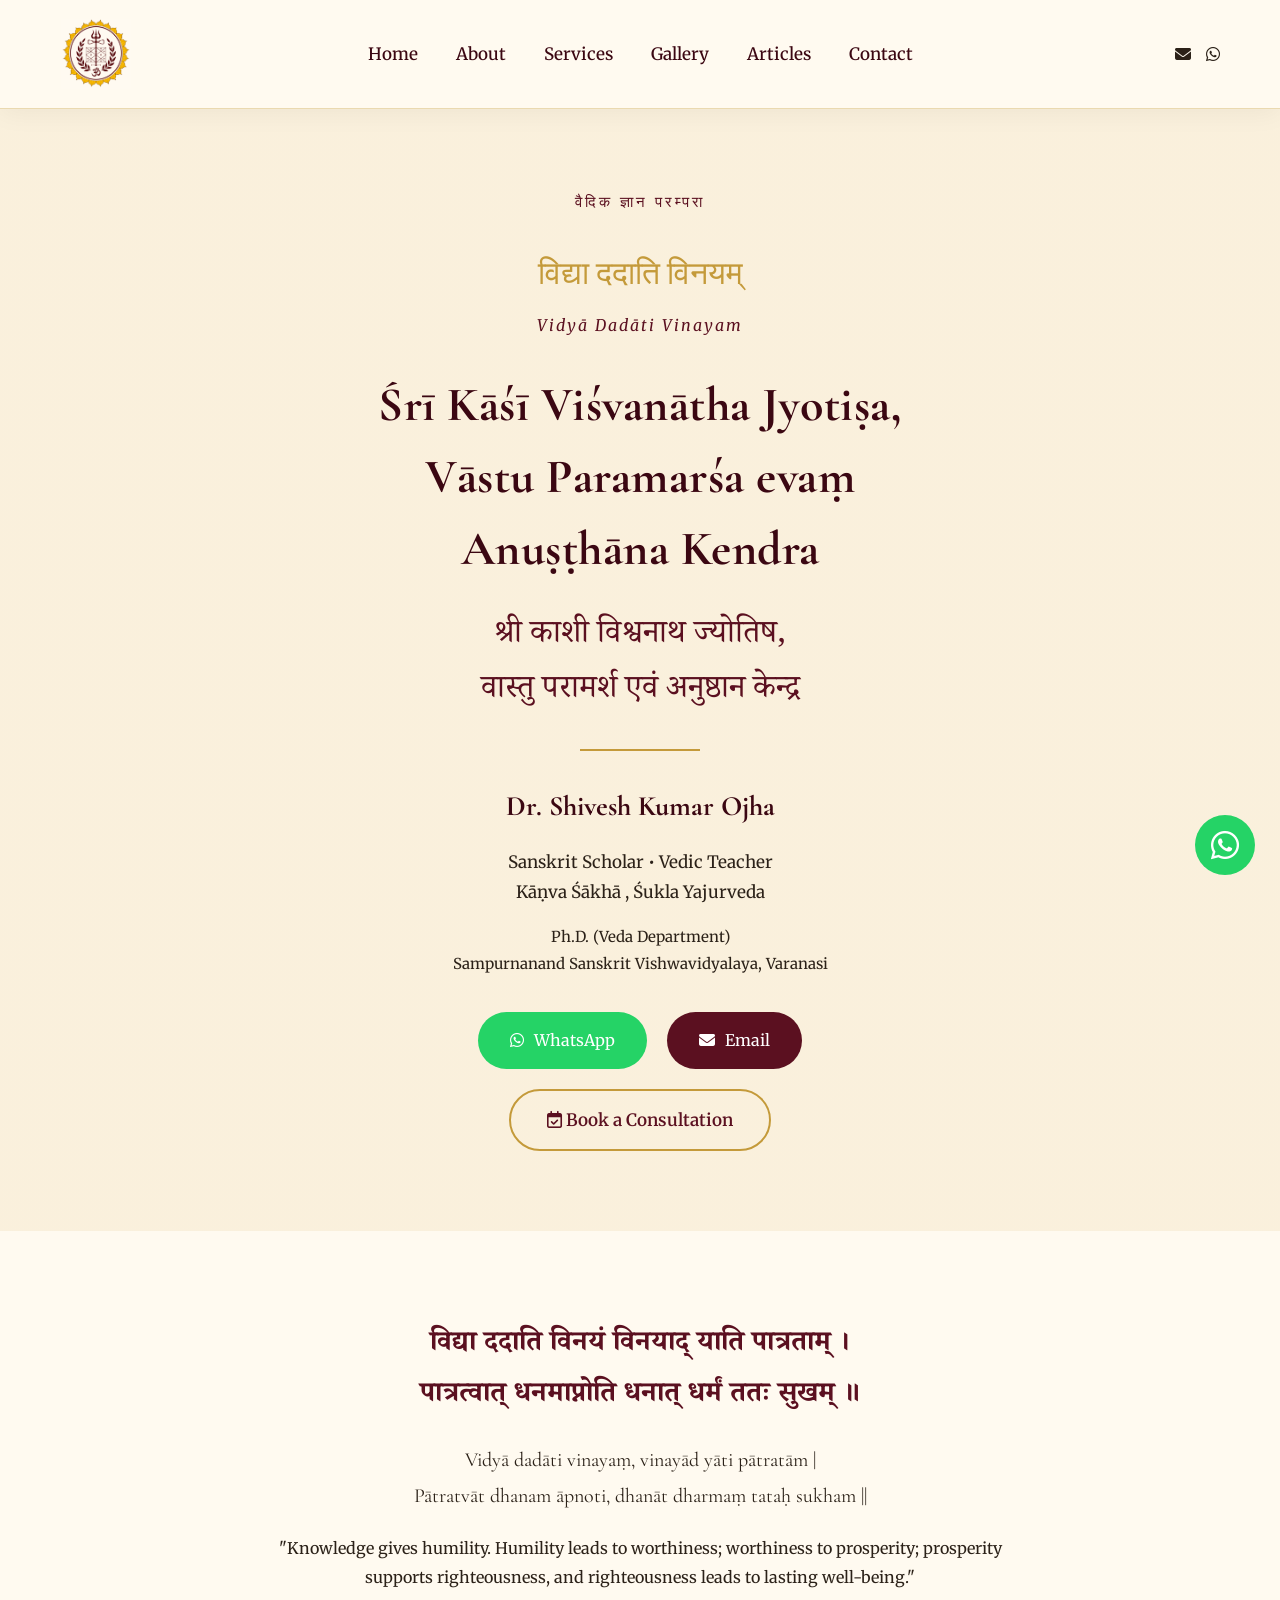
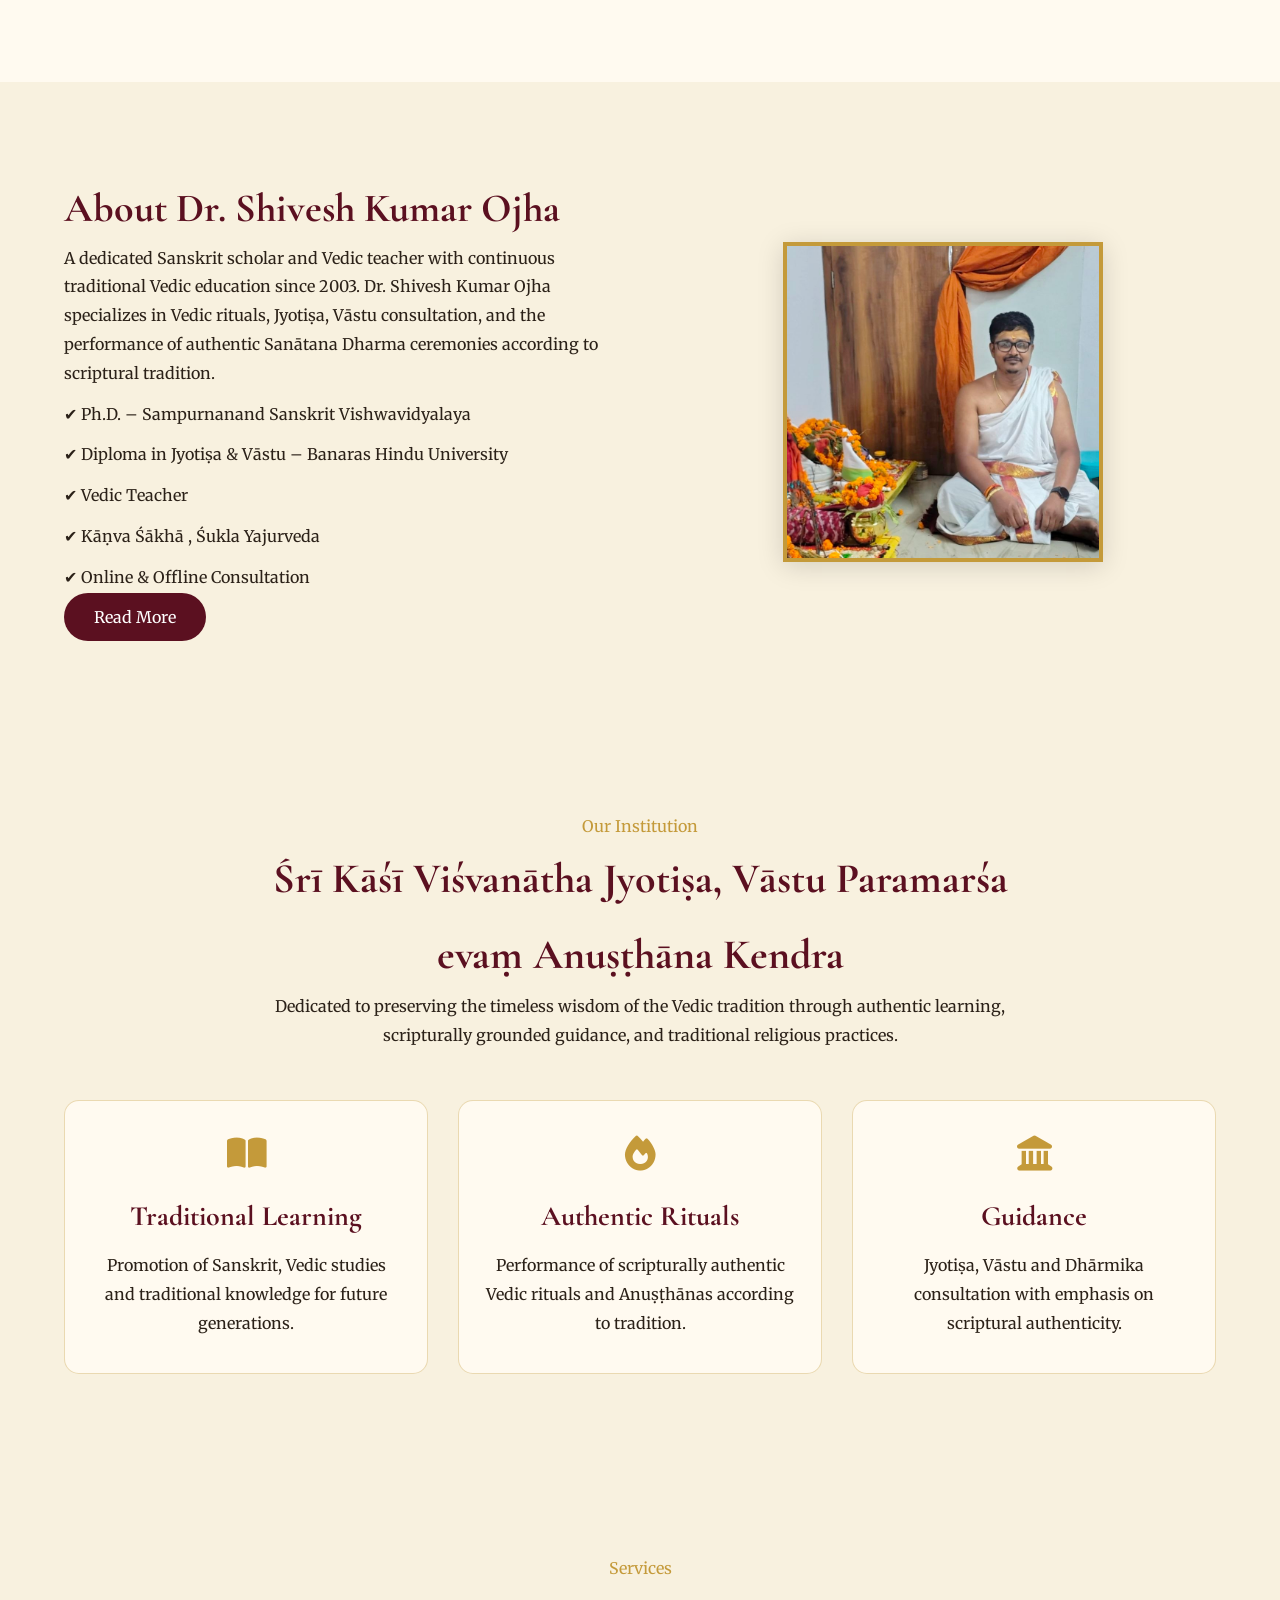
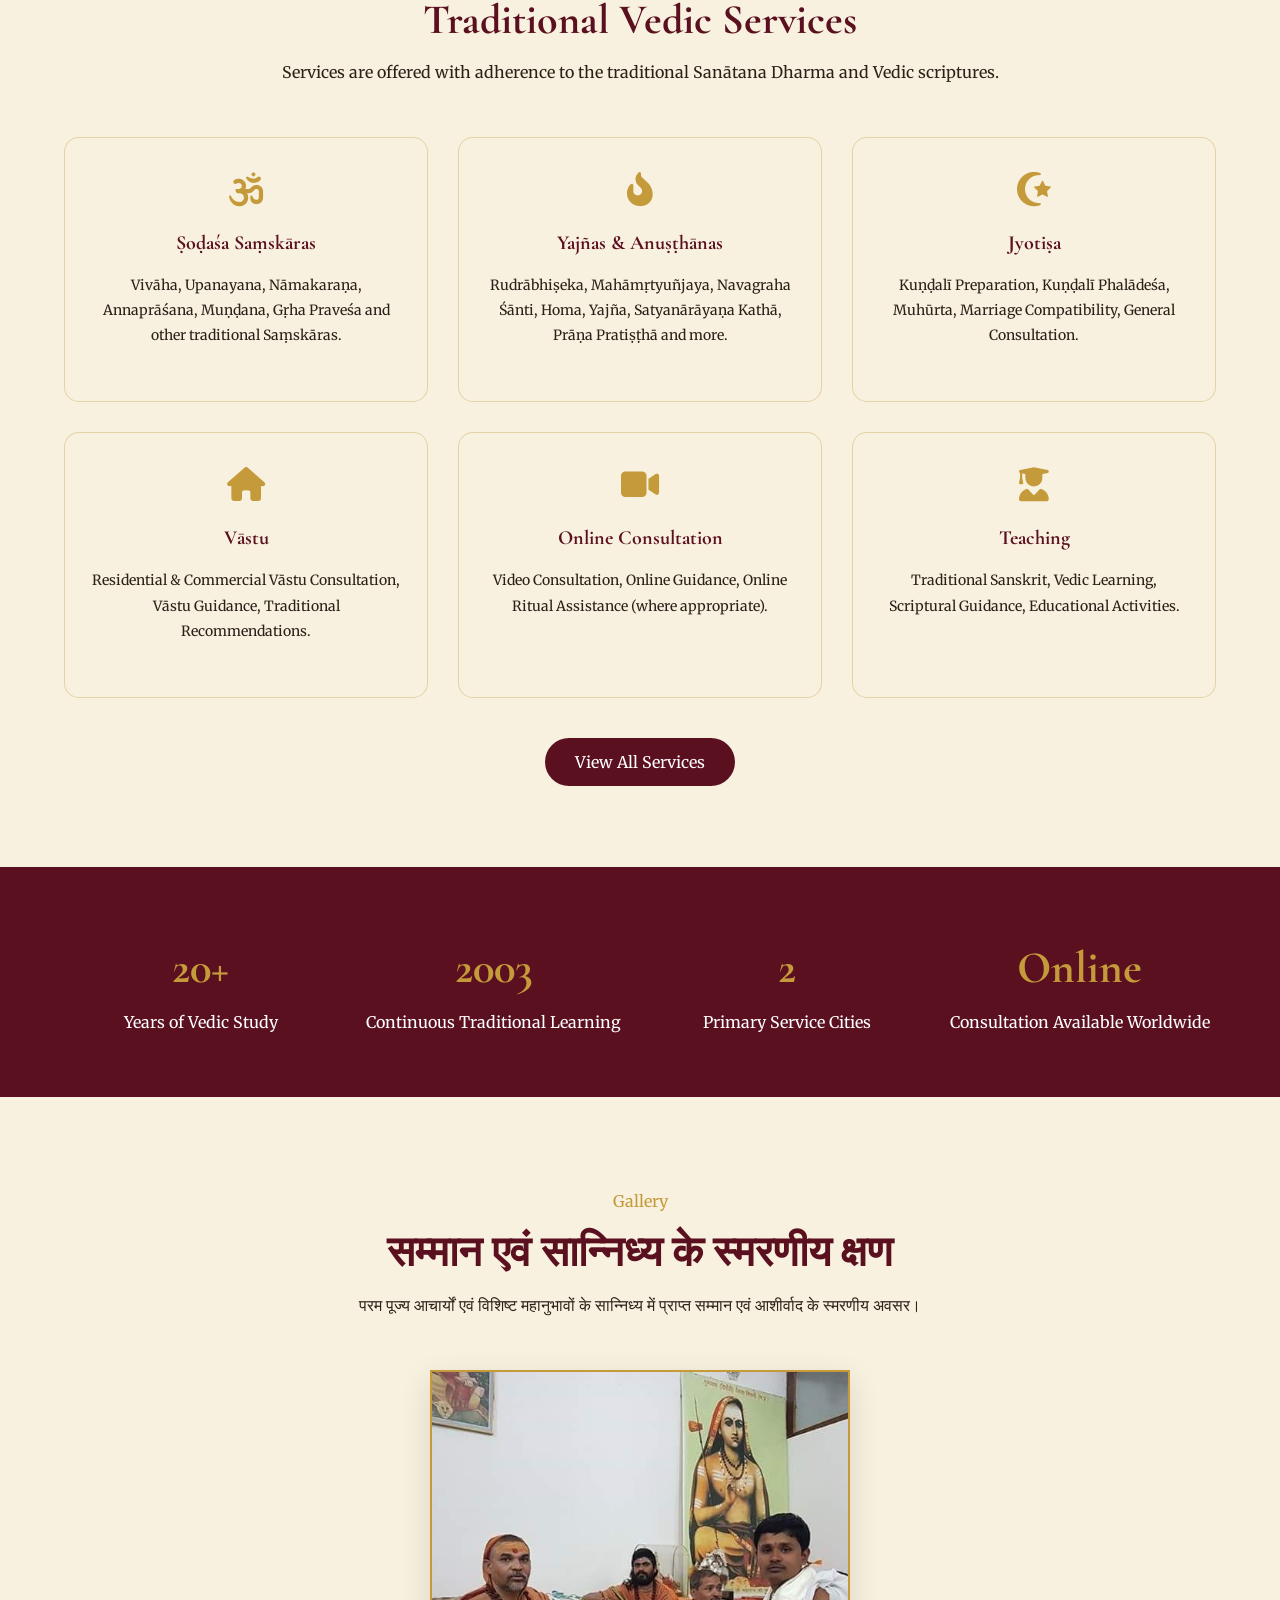
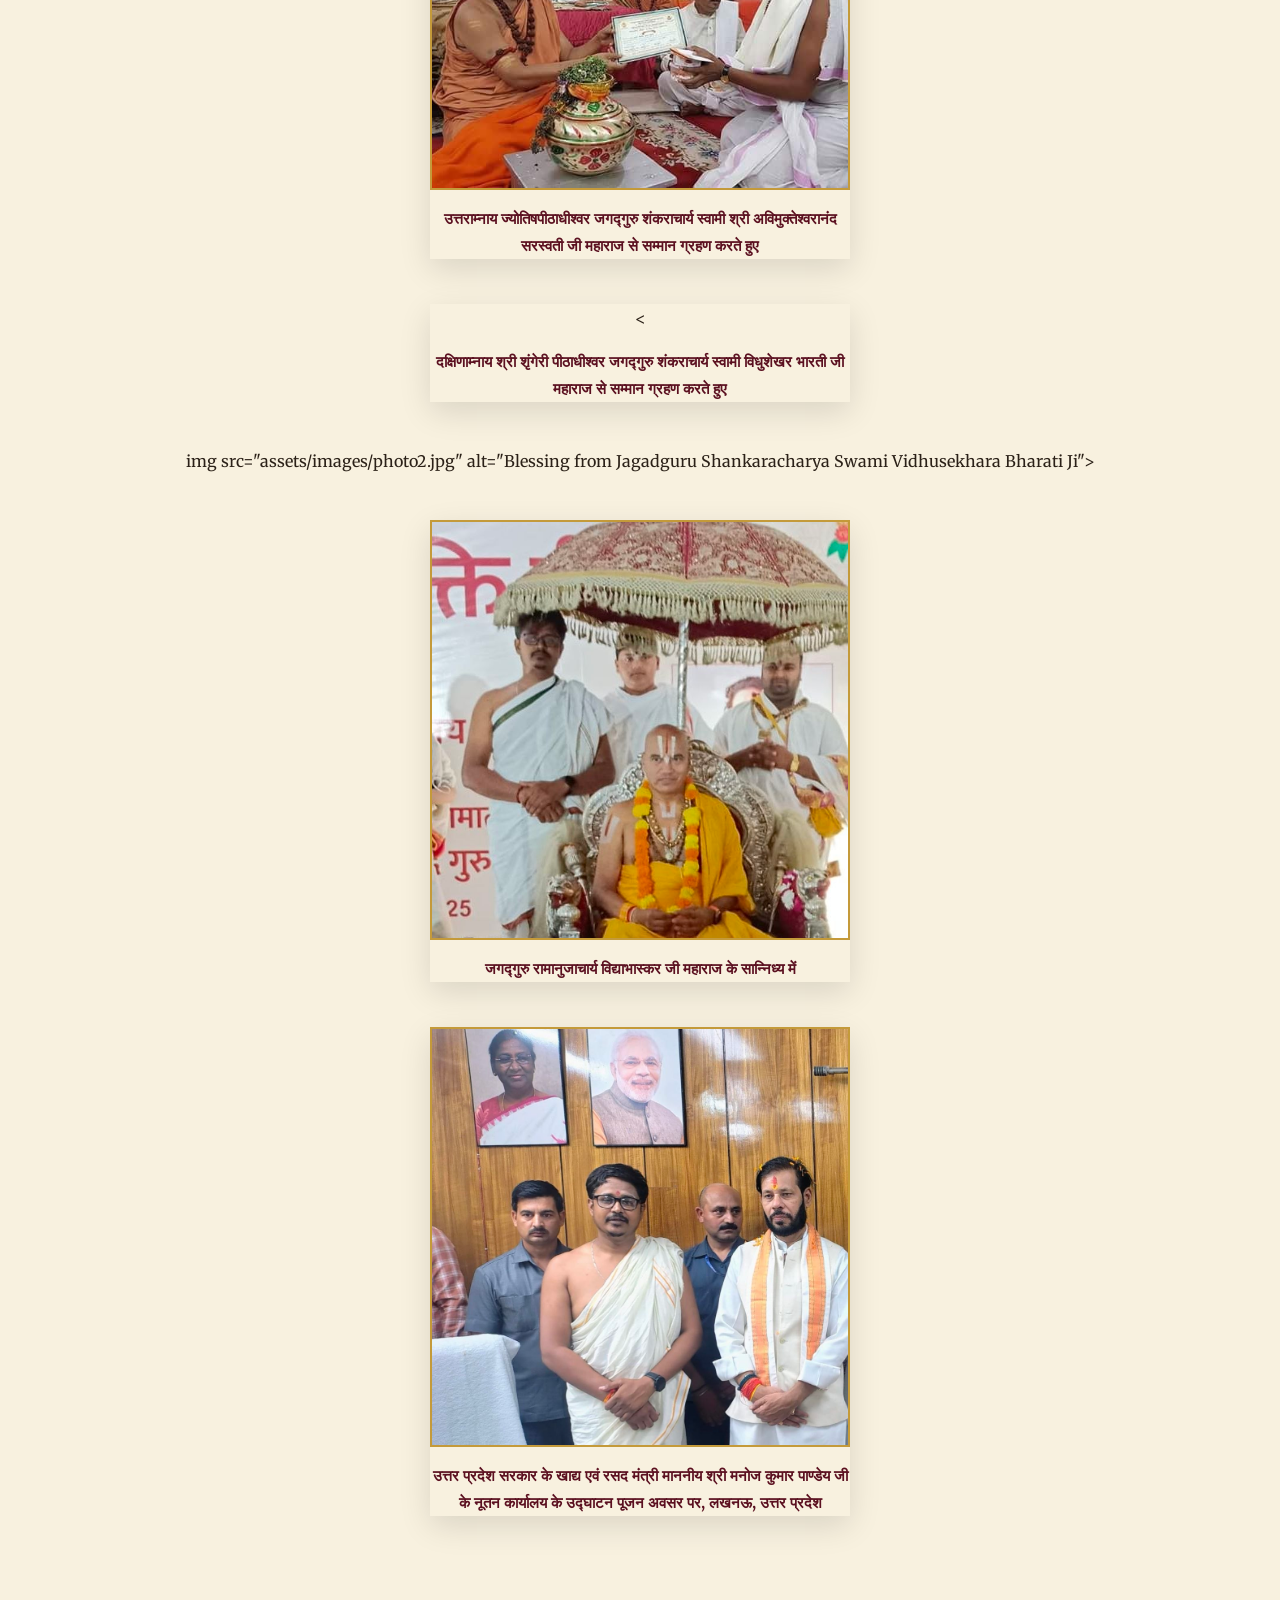
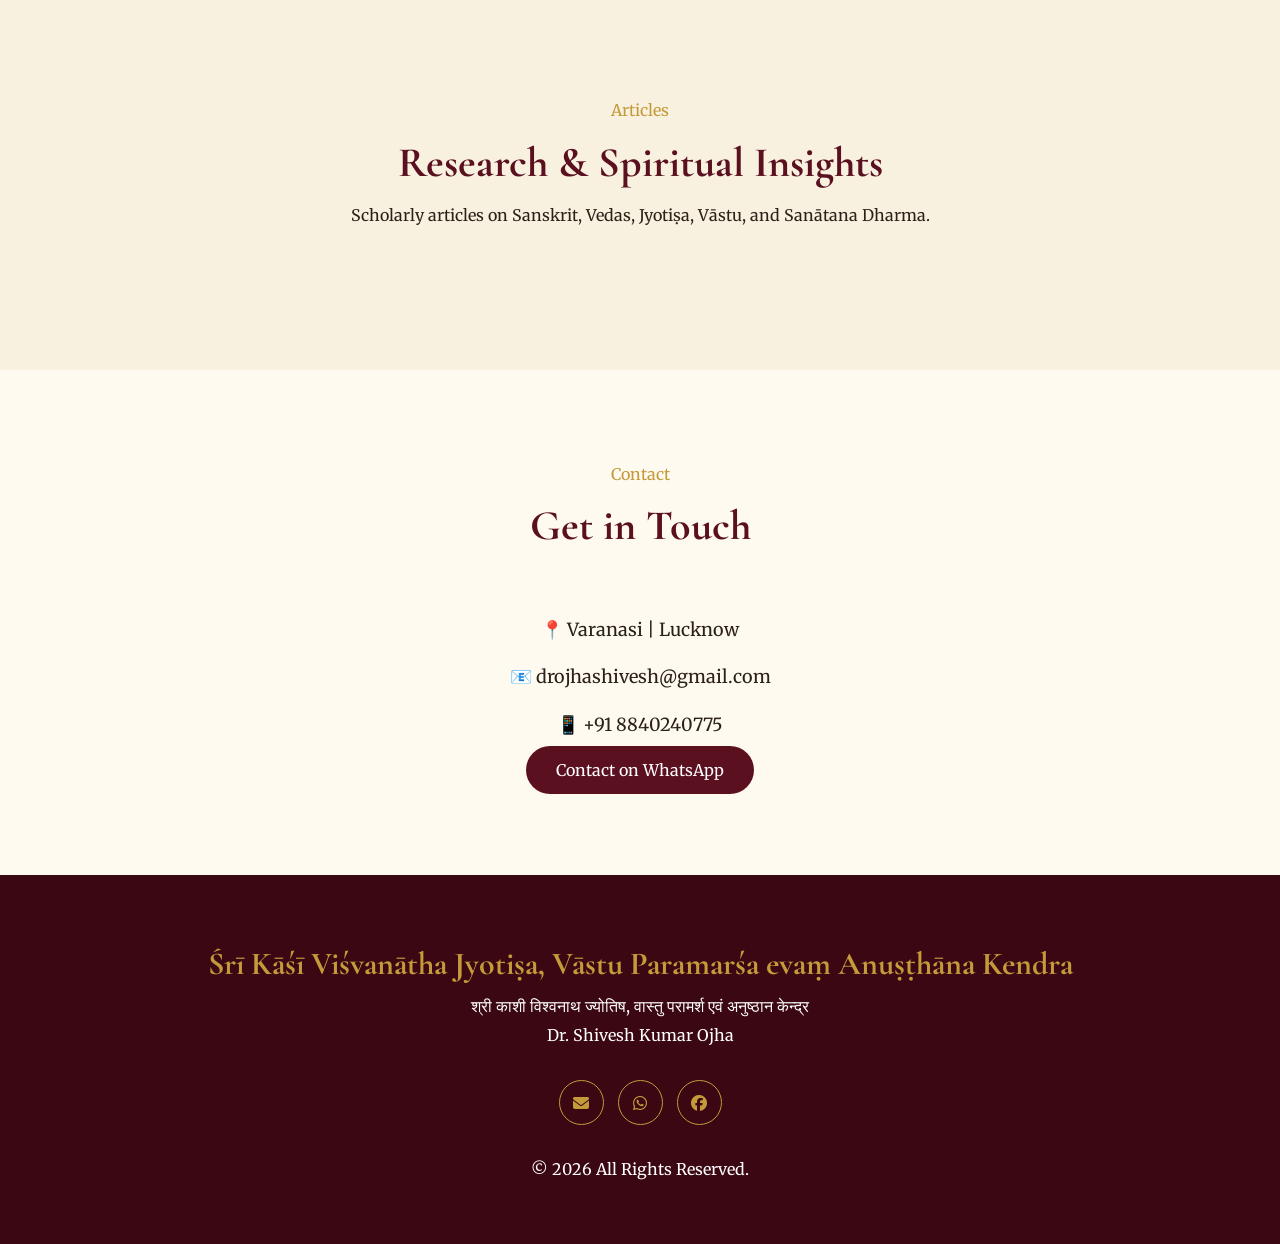
==== commit b316ac9b: "added new photos and videos" ====
--- a/index.html
+++ b/index.html
@@ -285,10 +285,10 @@
                 </div>
 
                 <div class="gallery-item">
-                    <img src="assets/images/photo2.jpg" alt="Blessing from Jagadguru Shankaracharya Swami Vidhusekhara Bharati Ji">
-                    <p>दक्षिणाम्नाय श्री शृंगेरी पीठाधीश्वर जगद्गुरु शंकराचार्य स्वामी विधुशेखर भारती जी महाराज से सम्मान ग्रहण करते हुए</p>
-                </div>
-
+                    <    <p>दक्षिणाम्नाय श्री शृंगेरी पीठाधीश्वर जगद्गुरु शंकराचार्य स्वामी विधुशेखर भारती जी महाराज से सम्मान ग्रहण करते हुए</p>
+                </div>
+img src="assets/images/photo2.jpg" alt="Blessing from Jagadguru Shankaracharya Swami Vidhusekhara Bharati Ji">
+                
                 <div class="gallery-item">
                     <img src="assets/images/photo3.jpg" alt="With Jagadguru Ramanujacharya Vidyabhaskar Ji">
                     <p>जगद्गुरु रामानुजाचार्य विद्याभास्कर जी महाराज के सान्निध्य में</p>
@@ -388,9 +388,10 @@
 
             menuToggle.addEventListener('click', toggleMenu);
             navOverlay.addEventListener('click', closeMenu);
-            navLinks.querySelectorAll('a').forEach(function (link) {
-                link.addEventListener('click', closeMenu);
-            });
+            /* Links are NOT given a closeMenu click-handler — tapping a
+               link navigates to a new page anyway, which closes the menu
+               automatically. Attaching closeMenu() here was cancelling
+               navigation on some mobile browsers. */
             window.addEventListener('resize', function () {
                 if (window.innerWidth > 900) closeMenu();
             });
--- a/css/style.css
+++ b/css/style.css
@@ -83,7 +83,7 @@
 
     top: 0;
 
-    z-index: 1000;
+    z-index: 1060;
 
 }
 
@@ -98,7 +98,7 @@
     position:fixed;
     top:0;
     left:0;
-    z-index:1000;
+    z-index:1060;
     border-bottom:1px solid var(--border-gold);
     box-shadow:0 4px 25px rgba(0,0,0,.05);
 }
@@ -2427,8 +2427,9 @@
 
 .gallery-item img {
     width: 100%;
-    height: 280px;
+    aspect-ratio: 1 / 1;
     object-fit: cover;
+    object-position: top;
     display: block;
 }
 
@@ -2587,7 +2588,6 @@
         grid-template-columns: 1fr;
     }
 
-    .gallery-item img,
     .video-item video {
         height: 240px;
     }
--- a/css/responsive.css
+++ b/css/responsive.css
@@ -47,6 +47,12 @@
 
 body.nav-open {
     overflow: hidden;
+}
+
+/* Hide floating WhatsApp bubble while mobile menu is open, so it can never
+   sit on top of or interfere with the nav links */
+body.nav-open .floating-whatsapp {
+    display: none;
 }
 
 /* ================================================
@@ -176,7 +182,7 @@
 
     .hero-buttons {
         flex-direction: column;
-        align-items: stretch;
+        align-items: center;
         gap: 14px;
     }
 
@@ -184,6 +190,9 @@
     .secondary-btn,
     .hero-buttons .btn {
         text-align: center;
+        justify-content: center;
+        width: 80%;
+        max-width: 280px;
     }
 
     /* ---- Section heading ---- */
@@ -217,7 +226,13 @@
     /* ---- Contact CTA buttons ---- */
     .contact-cta-buttons {
         flex-direction: column;
-        align-items: stretch;
+        align-items: center;
+    }
+
+    .contact-cta-buttons .btn {
+        width: 80%;
+        max-width: 280px;
+        justify-content: center;
     }
 
     /* ---- Process timeline numbers already stack via style.css;
